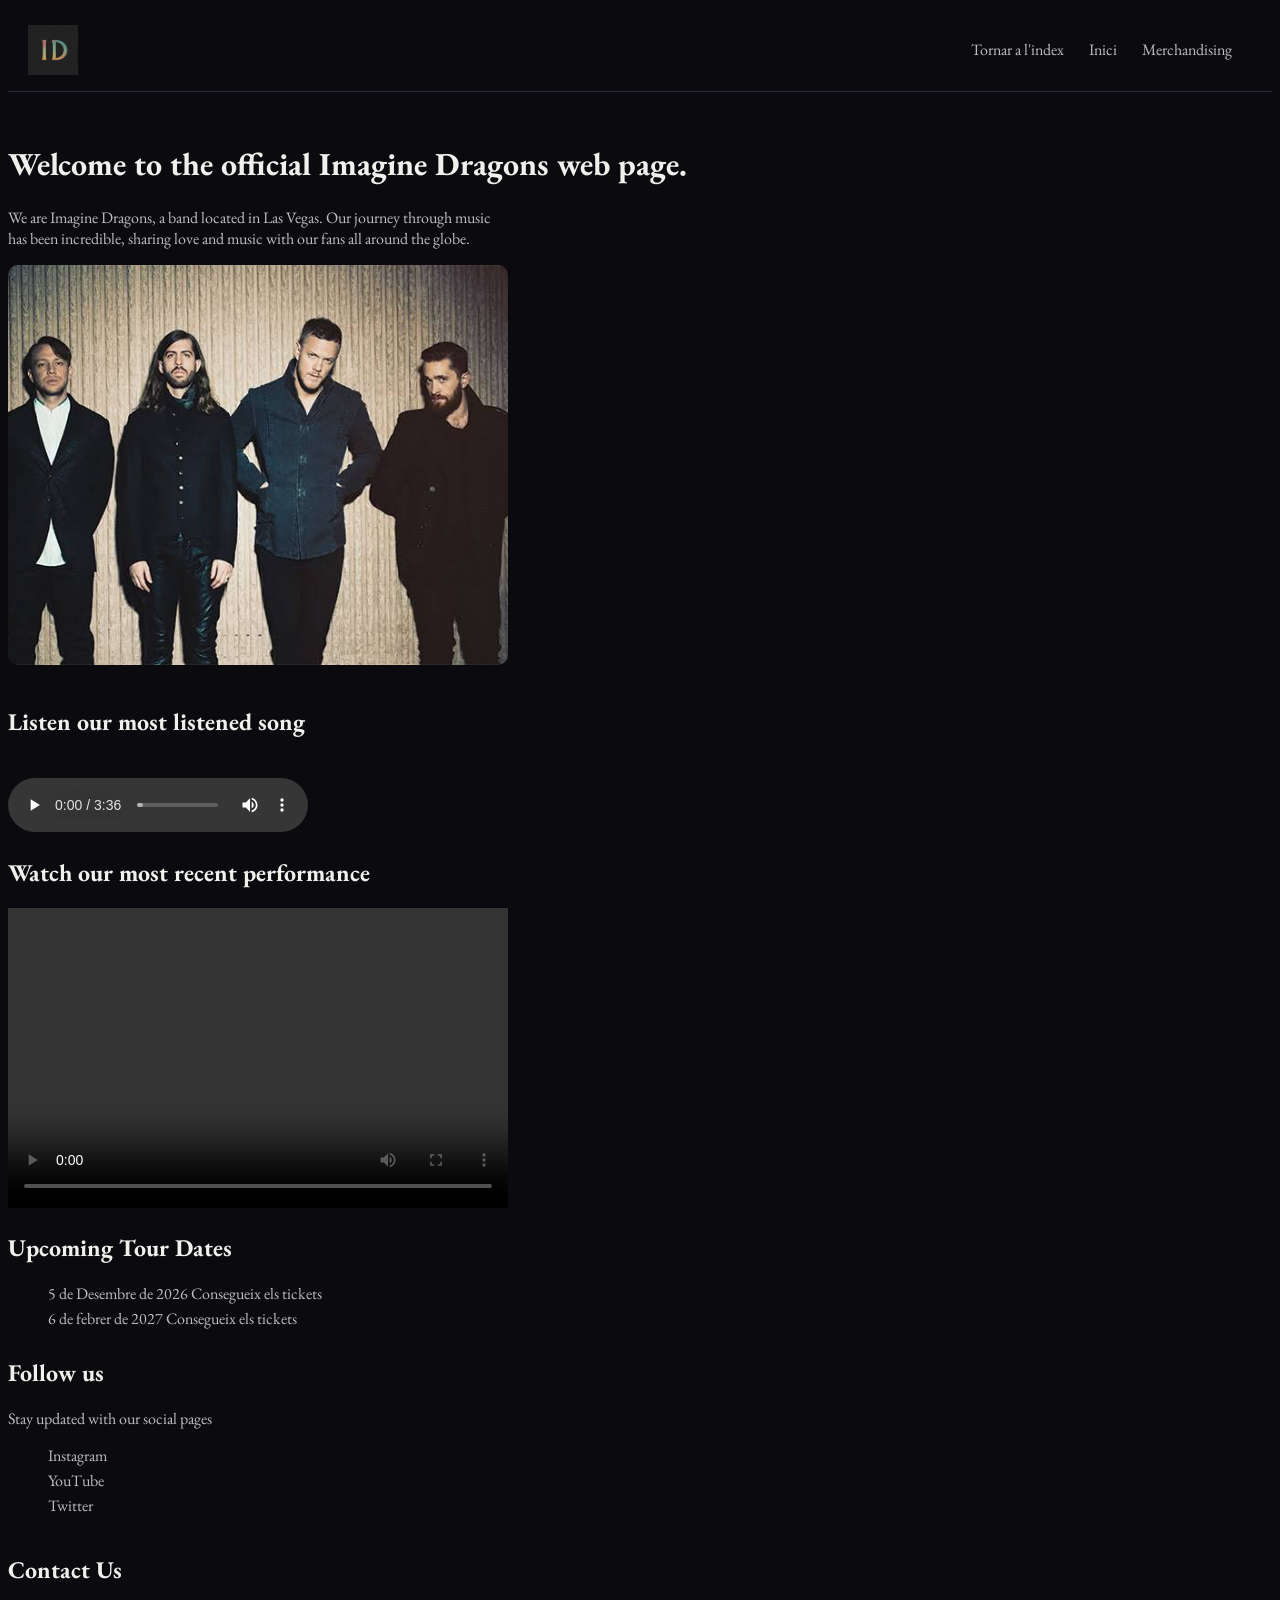
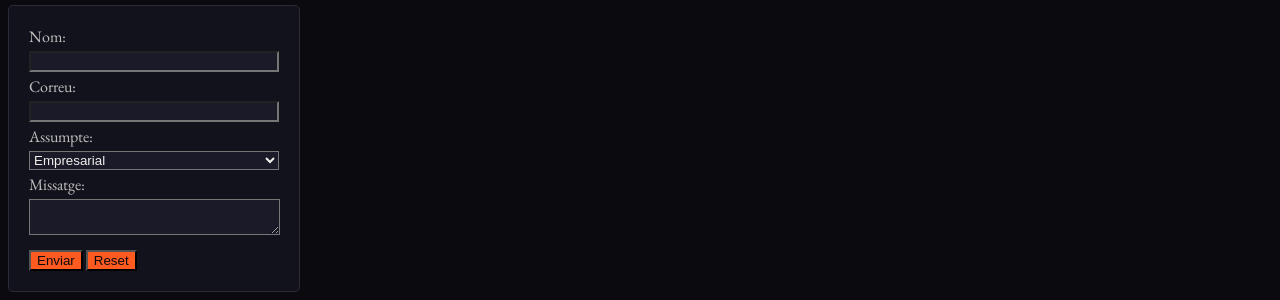
==== block2.html @ 3567cc67 "web proba classe" ====
<!DOCTYPE html>
<html lang = "ca">
    <head>
        <title>Imagine Dragons</title>
        <meta charset="UTF-8">
        <meta name="description" content="Official page of Imagine Dragons, where you can listen to our latest track.">
        <link rel="stylesheet" href="css/estilB2.css">
    </head>
    <body>
        <header class="capçalera">
            <img src="img/ID.jpeg" alt="Your browser doesn't support this type of images.">
            <nav>
                <ul>
                    <li><a href="index.doctreball.html">Tornar a l'index</a></li>
                    <li><a href="block2.html">Inici</a></li>
                    <li><a href="https://shop.imaginedragonsmusic.com/?srsltid=AU7gw4UHjgKWz74UWAVwGMmz2SuyBvqtIFL0xrpoP8WQss2bd7liKvCk">Merchandising</a></li>
                </ul>
            </nav>
        </header>
        <main>
            <h1>Welcome to the official Imagine Dragons web page.</h1>
            <p>We are Imagine Dragons, a band located in Las Vegas. Our journey through music<br>
            has been incredible, sharing love and music with our fans all around the globe.</p>
            <div class="imatges">
                <img src="img/Grup1.jpeg" alt="Your browser doesn't support this type of images.">
                <img src="img/Grup2.jpeg" alt="Your browser doesn't support this type of images.">
                <img src="img/grup3.jpeg" alt="Your browser doesn't support this type of images.">
                <img src="img/Grup4.jpeg" alt="Your browser doesn't support this type of images.">
            </div>
            <br>
            <h2>Listen our most listened song</h2>
            <br>
            <audio controls>
                <source src="media/audio/Believer.mp3" type="audio/mp3">
            </audio>
            <br>
            <h2>Watch our most recent performance</h2>
            <video controls>
                <source src="media/video/ThunderLive.mp4" type="video/mp4">
            </video>
        </main>
        <div class="info">
            <h2>Upcoming Tour Dates</h2>
            <ul>
                <li>5 de Desembre de 2026 <a href="https://www.ticketmaster.ae/event/imagine-dragons-saturday-tickets/1612820399"> Consegueix els tickets</a></li>                                
                <li>6 de febrer de 2027 <a href="https://www.ticketmaster.com/event/Z7r9jZ1AAvapv"> Consegueix els tickets</a></li>
            </ul>
            <h2>Follow us</h2>
            <p>Stay updated with our social pages</p>
            <ul>
                <li><a href="https://www.instagram.com/imaginedragons">Instagram</a></li>   
                <li><a href="http://www.youtube.com/@ImagineDragons">YouTube</a></li>
                <li><a href="https://x.com/#!/imaginedragons">Twitter</a></li>
            </ul>
        </div>
        <h2 id="contacte">Contact Us</h2>        
        <form action="#" method="post">
            <label for="name">Nom:</label>
            <input type="text" id="name" name="nom" required>                
            <label for="email">Correu:</label>
            <input type="email" id="email" name="correu" required>
            <label for="Assumpte">Assumpte:</label>
            <select id="Assumpte" name="Assumpte">
                <option value="Empresarial">Empresarial</option>
                <option value="fan">Fan</option>                </select>
            <label for="missatge">Missatge:</label>
            <textarea id="missatge" name="missatge" rows="2" cols="20" required></textarea> 
            <div class="boto">
                <button type="submit">Enviar</button>
                <button type="reset">Reset</button>
            </div>
        </form>
    </body>
</html>
---- css/estilB2.css ----
@import url('https://fonts.googleapis.com/css2?family=EB+Garamond:ital,wght@0,400..800;1,400..800&display=swap');


html, body {
    background-color: #0A0A0F;
    font-family: "EB Garamond", serif;
}

p, li, label {
    color: #BFBEBD;
}

h1, h2 {
    color: #F2F0EC;
}



main {
    audio {
        color-scheme: dark;
    }

    .imatges {
        display: flex;
        gap: 20px;
        overflow-x: auto;
        scroll-snap-type: x mandatory;
        scroll-behavior: smooth;
        max-width: 500px;
    }

    .imatges img {
        width: 100px;
        height: 400px;
        object-fit: cover;
        border-radius: 10px;
        flex: 0 0 100%;
        object-fit: cover;
        scroll-snap-align: center;
    }
    video {
        width: 500px;
        height: 300px;
    }
    margin: auto;
    align-content: center;
    justify-content: center;

}

.info {
    ul, li {
        list-style: none;
        padding-bottom: 4px;
    }

    a {
        text-decoration: none;
        color: #BFBEBD;
    }

    a:hover {
        color: #4DD0E1;
    }
}

form {
    border: 1px solid #2A2A3A;
    padding: 20px;
    border-radius: 5px;
    width: 250px;
    display: flex;
    flex-direction: column;
    gap: 4px;
    background-color: #12121C;
    color: #F2F0EC;
}

form input, select, textarea {
    background-color: #1A1A28;
    color: #F2F0EC;
}

form button {
    background-color: #FF5A1F;
    color: #0A0A0F;
}

form button:hover {
    color: #FFFFFF;
}

form textarea {
    max-width: 245px;
    max-height: 30px;
    min-width: 245px;
    min-height: 30px;
}

#contacte {
    padding-top: 10px;
}

.boto {
    padding-top: 10px;
}

.capçalera {
    display: flex;
    justify-content: space-between;
    align-items: center;
    padding: 15px 20px;
    border-bottom: 1px solid #2A2A3A;
    margin-bottom: 30px;


}

.capçalera a {
    text-decoration: none;
    color:#BFBEBD;
    padding-right: 20px;
    transition: color 0.2s;
}

.capçalera a:hover {
    color: #4DD0E1;
}

.capçalera ul {
    list-style: none;
    display: flex;
    gap: 5px;
}

.capçalera img {
    width: 50px;
    height: 50px;
}
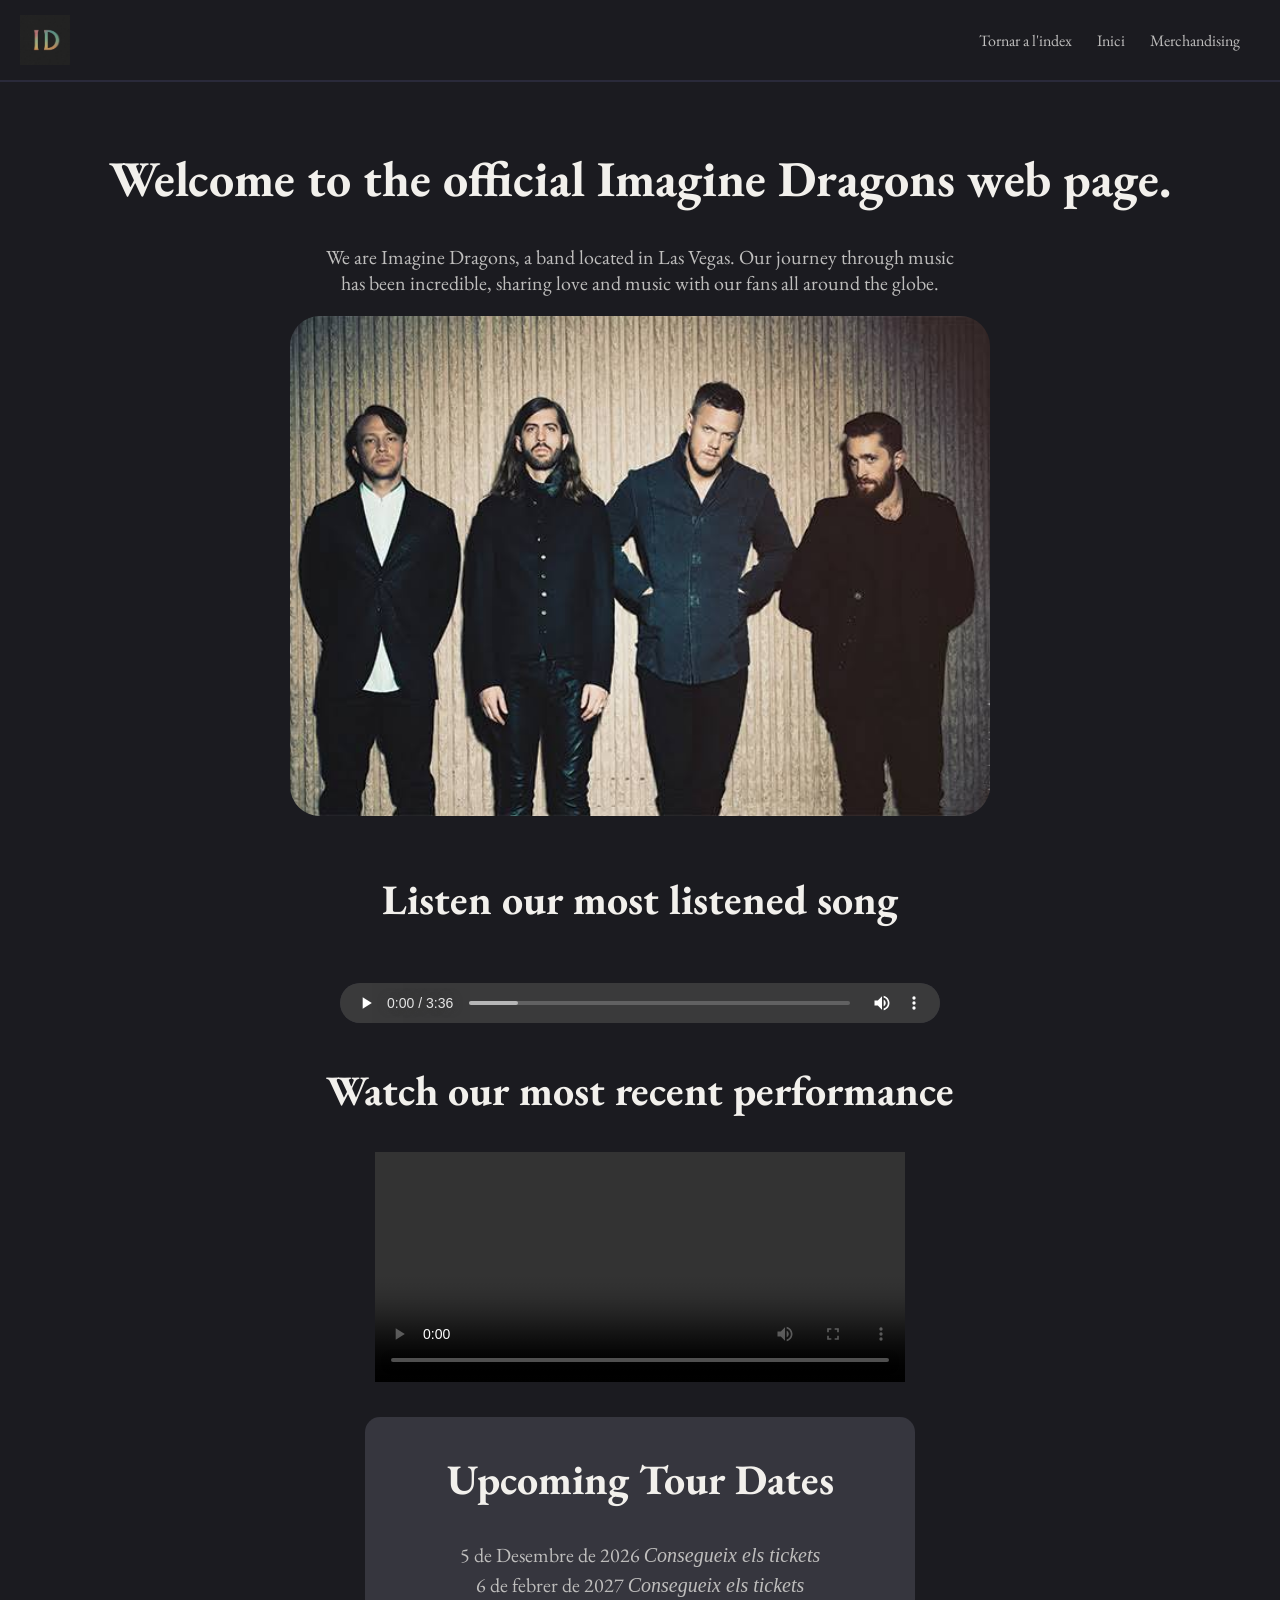
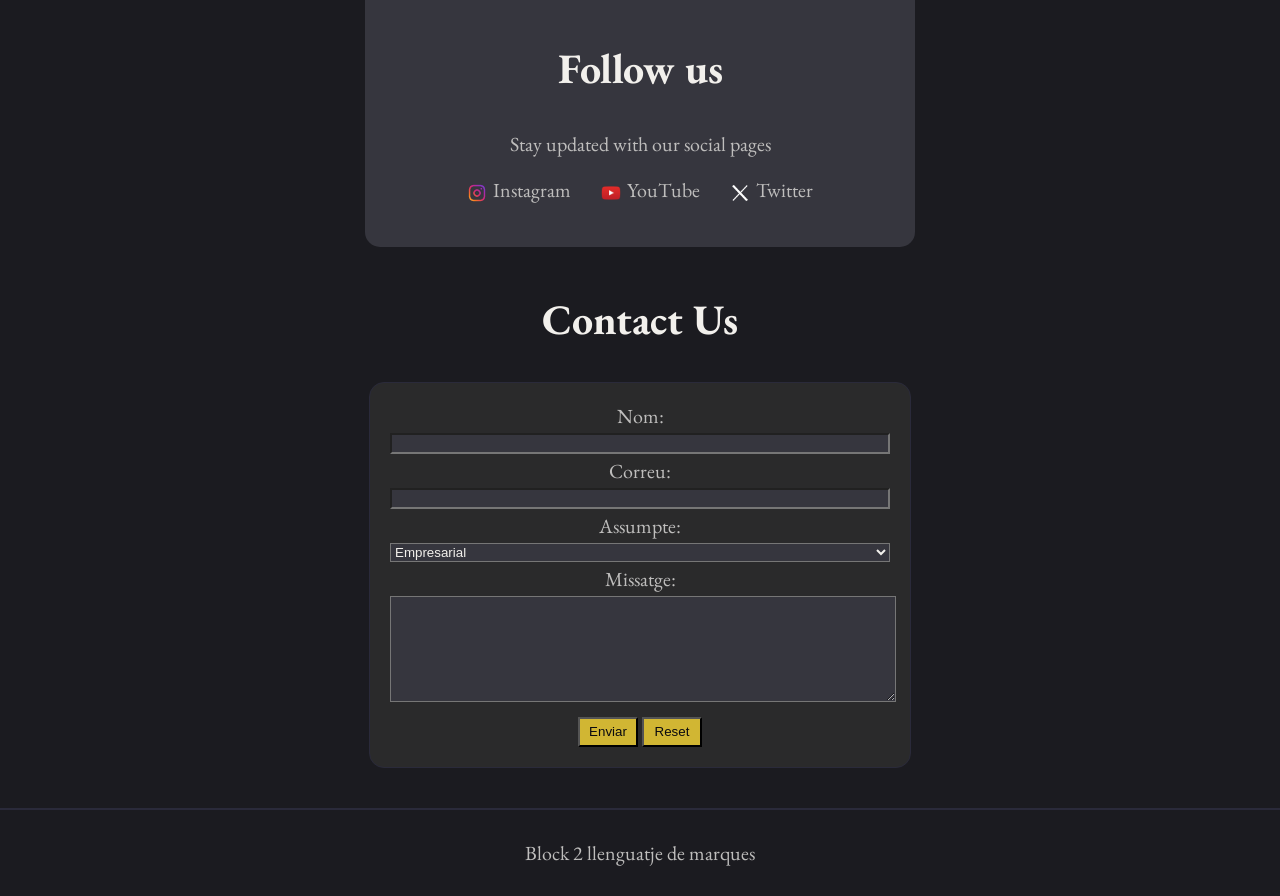
==== commit 90d54475: "ID web update, footer + centrat + png links" ====
--- a/block2.html
+++ b/block2.html
@@ -41,17 +41,22 @@
         </main>
         <div class="info">
             <h2>Upcoming Tour Dates</h2>
-            <ul>
-                <li>5 de Desembre de 2026 <a href="https://www.ticketmaster.ae/event/imagine-dragons-saturday-tickets/1612820399"> Consegueix els tickets</a></li>                                
-                <li>6 de febrer de 2027 <a href="https://www.ticketmaster.com/event/Z7r9jZ1AAvapv"> Consegueix els tickets</a></li>
-            </ul>
+            <div class="tickets">
+                <ul>
+                    <li>5 de Desembre de 2026 <a href="https://www.ticketmaster.ae/event/imagine-dragons-saturday-tickets/1612820399"> Consegueix els tickets</a></li>                                
+                    <li>6 de febrer de 2027 <a href="https://www.ticketmaster.com/event/Z7r9jZ1AAvapv"> Consegueix els tickets</a></li>
+                </ul> 
+            </div>
             <h2>Follow us</h2>
             <p>Stay updated with our social pages</p>
-            <ul>
-                <li><a href="https://www.instagram.com/imaginedragons">Instagram</a></li>   
-                <li><a href="http://www.youtube.com/@ImagineDragons">YouTube</a></li>
-                <li><a href="https://x.com/#!/imaginedragons">Twitter</a></li>
-            </ul>
+            <div class="xarxes">
+                <ul>
+                    <li class="insta"><a href="https://www.instagram.com/imaginedragons">Instagram</a></li>   
+                    <li class="yt"><a href="http://www.youtube.com/@ImagineDragons">YouTube</a></li>
+                    <li class="x"><a href="https://x.com/#!/imaginedragons">Twitter</a></li>
+                </ul>
+            </div>
+            
         </div>
         <h2 id="contacte">Contact Us</h2>        
         <form action="#" method="post">
@@ -70,5 +75,8 @@
                 <button type="reset">Reset</button>
             </div>
         </form>
+        <footer>
+            <p>Block 2 llenguatje de marques</p>
+        </footer>
     </body>
 </html>
--- a/css/estilB2.css
+++ b/css/estilB2.css
@@ -1,24 +1,45 @@
 @import url('https://fonts.googleapis.com/css2?family=EB+Garamond:ital,wght@0,400..800;1,400..800&display=swap');
 
 
-html, body {
-    background-color: #0A0A0F;
+html {
+    background-color: #1b1b20;
+}
+
+body {
     font-family: "EB Garamond", serif;
+    display: flex;
+    flex-direction: column;
+    align-items: center;
+    text-align: center;
+    margin: 0 auto;
+    overflow-x: hidden;
 }
 
 p, li, label {
     color: #BFBEBD;
 }
 
-h1, h2 {
-    color: #F2F0EC;
-}
-
-
+h1 {
+    color: #F2F0EC;
+    font-size: 50px;
+}
+
+h2 {
+    color: #F2F0EC;
+    font-size: 42px;
+}
+
+p {
+    font-size: 20px;
+}
 
 main {
     audio {
         color-scheme: dark;
+        border-radius: 20px;
+        background-color: #36363e;
+        width: 600px;
+        height: 40px;
     }
 
     .imatges {
@@ -27,40 +48,91 @@
         overflow-x: auto;
         scroll-snap-type: x mandatory;
         scroll-behavior: smooth;
-        max-width: 500px;
+        max-width: 700px;
+        margin: 0 auto;
     }
 
     .imatges img {
-        width: 100px;
-        height: 400px;
+        width: 200px;
+        height: 500px;
         object-fit: cover;
-        border-radius: 10px;
+        border-radius: 30px;
         flex: 0 0 100%;
         object-fit: cover;
         scroll-snap-align: center;
     }
     video {
-        width: 500px;
-        height: 300px;
-    }
-    margin: auto;
-    align-content: center;
-    justify-content: center;
+        width: 530px;
+        height: 230px;
+    }
 
 }
 
 .info {
+    font-size: 20px;
+    border-radius: 15px;
+    background-color: #36363e;
+    width: 550px;
+    height: 430px;
+    margin-top: 30px;
+
     ul, li {
         list-style: none;
+        margin: 0;
+        padding: 0;
         padding-bottom: 4px;
     }
 
-    a {
+    .tickets ul li a {
         text-decoration: none;
         color: #BFBEBD;
-    }
-
-    a:hover {
+        font-style: italic;
+    }
+
+    .tickets a:hover {
+        color: #4DD0E1;
+    }
+
+    .xarxes ul {
+        display: flex;
+        gap: 30px;
+        justify-content: center;
+        list-style: none;
+        margin: 0;
+        padding: 0;
+    }
+
+    .xarxes a {
+        text-decoration: none;
+        color: #BFBEBD;
+        font-style: normal;        
+    }
+
+    .xarxes li::before {
+        content: "";
+        display: inline-block;
+        width: 20px;
+        height: 20px;
+        background-size: contain;
+        background-repeat: no-repeat;
+        background-position: center;
+        vertical-align: middle;
+        margin-right: 6px;
+    }
+
+    .xarxes {
+        .yt::before {
+            background-image: url(../img/yt.png);
+        }
+        .x::before {
+            background-image: url(../img/X.png);
+        }
+        .insta::before {
+            background-image: url(../img/insta.png);
+        }
+    }
+
+    .xarxes a:hover {
         color: #4DD0E1;
     }
 }
@@ -68,34 +140,37 @@
 form {
     border: 1px solid #2A2A3A;
     padding: 20px;
-    border-radius: 5px;
-    width: 250px;
+    border-radius: 15px;
+    width: 500px;
     display: flex;
     flex-direction: column;
     gap: 4px;
-    background-color: #12121C;
-    color: #F2F0EC;
+    background-color: #2a2a2b;
+    color: #F2F0EC;
+    font-size: 20px;
 }
 
 form input, select, textarea {
-    background-color: #1A1A28;
+    background-color: #36363e;
     color: #F2F0EC;
 }
 
 form button {
-    background-color: #FF5A1F;
+    background-color: #d1b633;
     color: #0A0A0F;
+    height: 30px;
+    width: 60px;
 }
 
 form button:hover {
-    color: #FFFFFF;
+    color: #0b30e7;
 }
 
 form textarea {
-    max-width: 245px;
-    max-height: 30px;
-    min-width: 245px;
-    min-height: 30px;
+    max-width: 500px;
+    max-height: 100px;
+    min-width: 500px;
+    min-height: 100px;
 }
 
 #contacte {
@@ -111,10 +186,10 @@
     justify-content: space-between;
     align-items: center;
     padding: 15px 20px;
-    border-bottom: 1px solid #2A2A3A;
+    border-bottom: 2px solid #2A2A3A;
     margin-bottom: 30px;
-
-
+    width: 100%;
+    box-sizing: border-box;
 }
 
 .capçalera a {
@@ -132,9 +207,19 @@
     list-style: none;
     display: flex;
     gap: 5px;
+    margin: 0;
+    padding: 0;
 }
 
 .capçalera img {
     width: 50px;
     height: 50px;
+}
+
+footer {
+    margin-top: 40px;
+    padding-top: 10px;
+    border-top: 2px solid #2A2A3A;
+    padding-bottom: 10px;
+    width: 100%;
 }
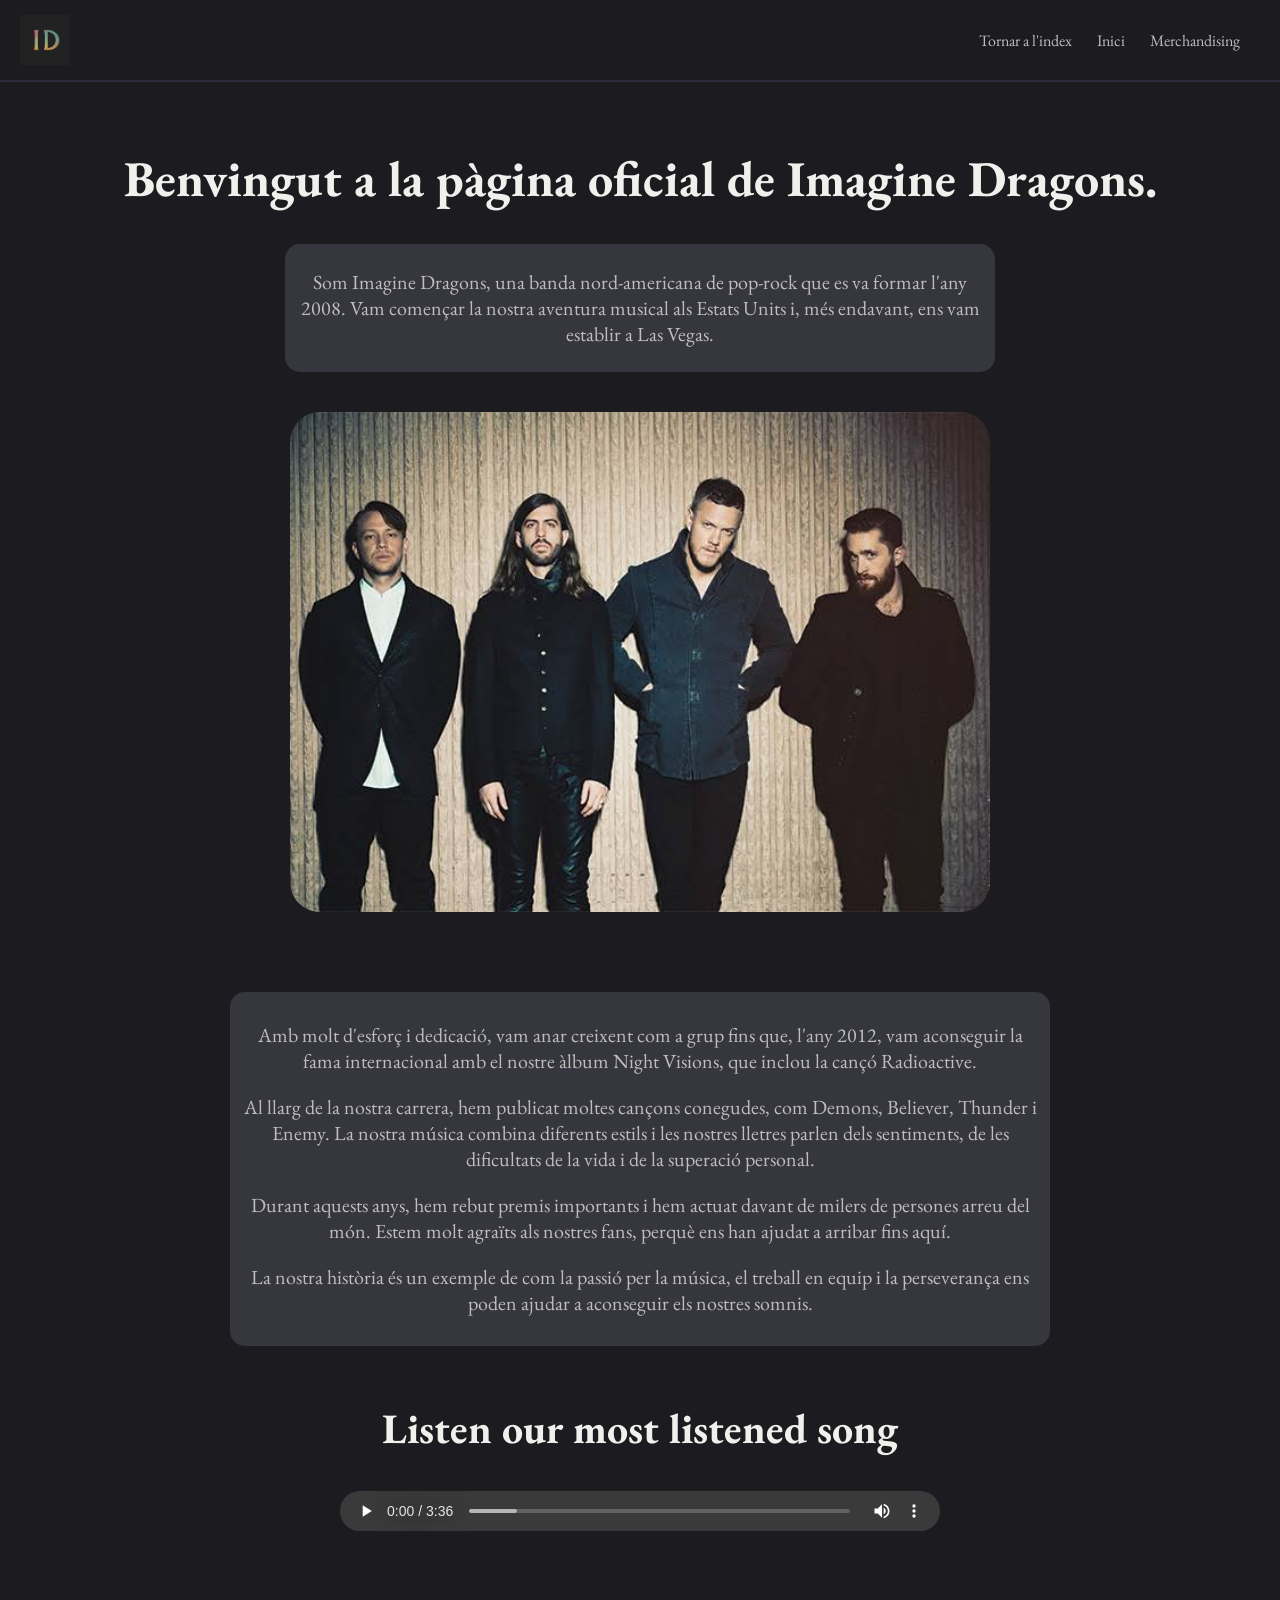
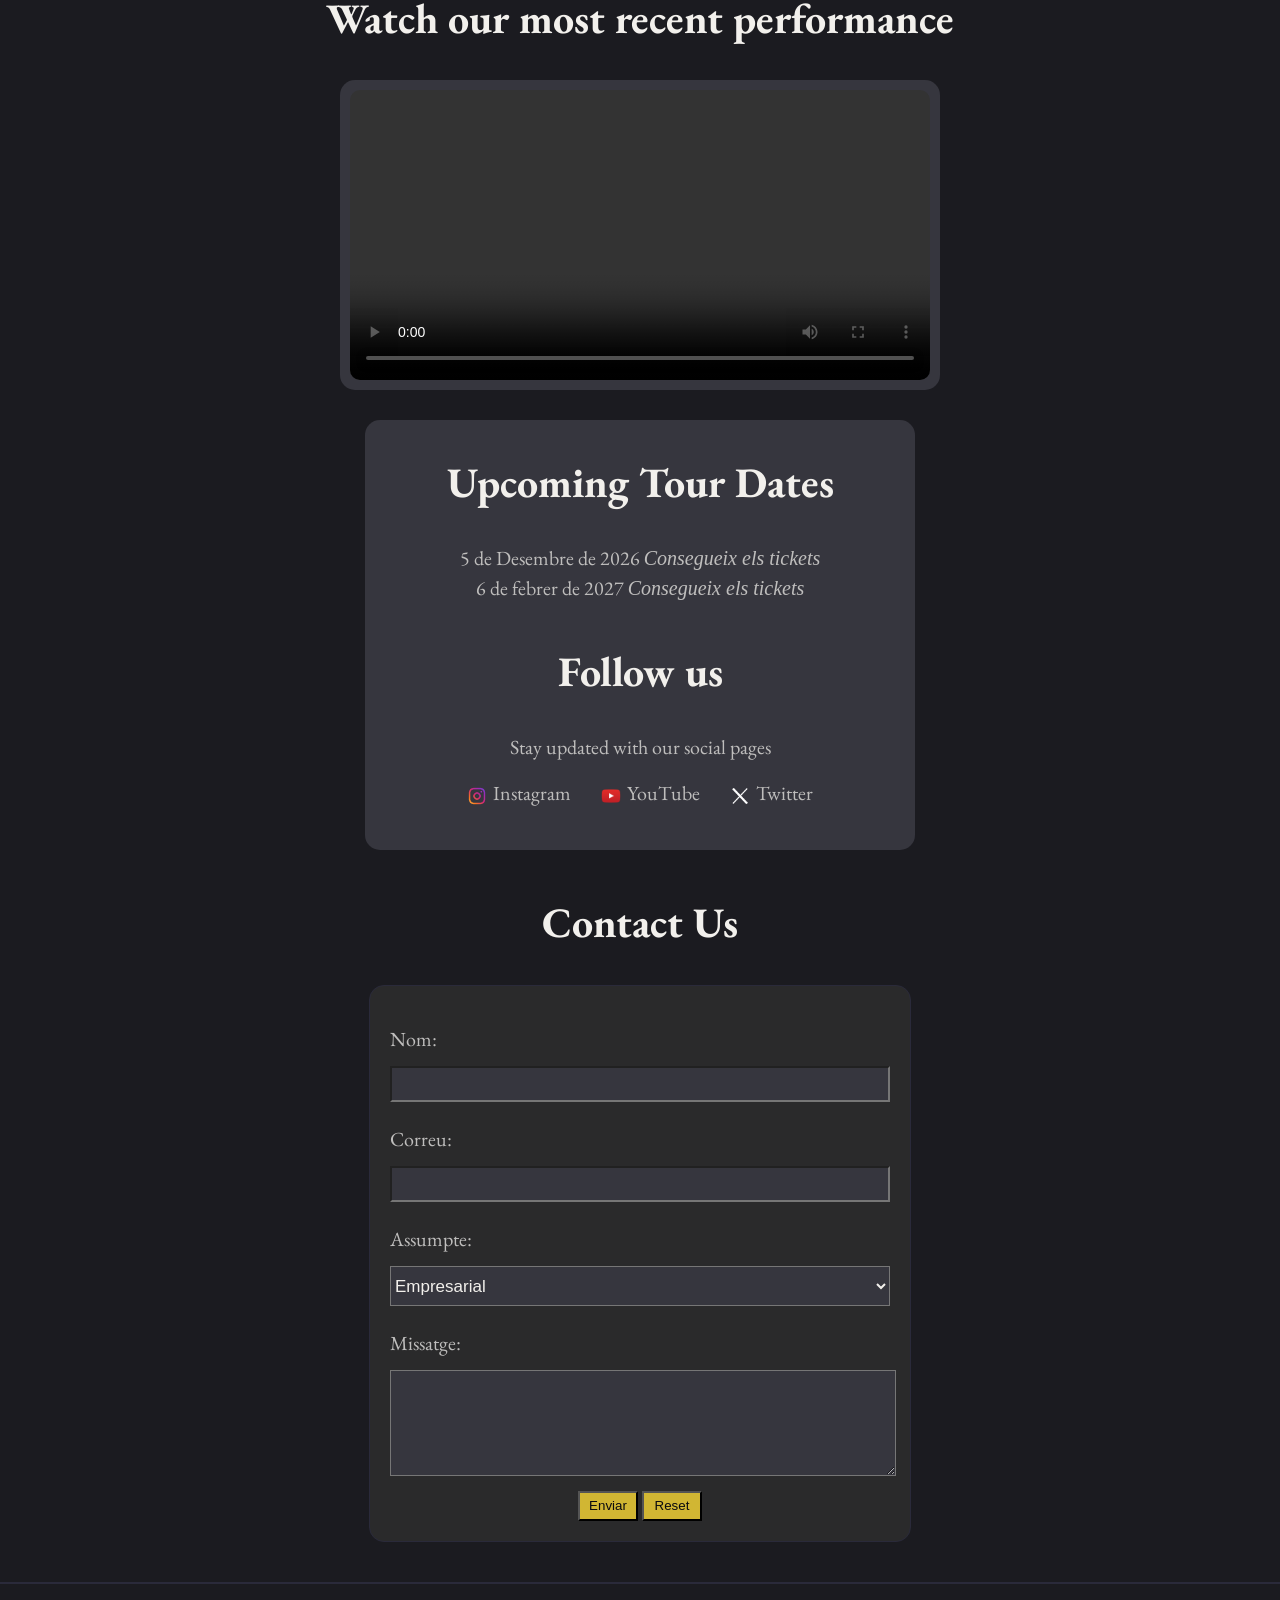
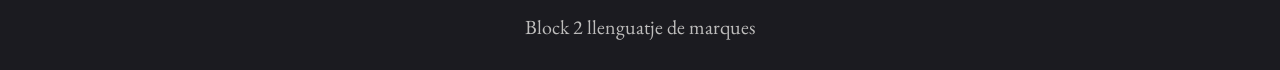
==== commit 17d4416f: "Canvis a imatges, afegit historia, recuadres a video i historia" ====
--- a/block2.html
+++ b/block2.html
@@ -18,26 +18,51 @@
             </nav>
         </header>
         <main>
-            <h1>Welcome to the official Imagine Dragons web page.</h1>
-            <p>We are Imagine Dragons, a band located in Las Vegas. Our journey through music<br>
-            has been incredible, sharing love and music with our fans all around the globe.</p>
+            <h1>Benvingut a la pàgina oficial de Imagine Dragons.</h1>
+            <div class="resumBio">
+                <p>
+                    Som Imagine Dragons, una banda nord-americana de pop-rock que es va formar l'any 2008.
+                    Vam començar la nostra aventura musical als Estats Units i, més endavant, ens vam establir a Las Vegas.
+                </p>
+            </div>
+            
             <div class="imatges">
                 <img src="img/Grup1.jpeg" alt="Your browser doesn't support this type of images.">
                 <img src="img/Grup2.jpeg" alt="Your browser doesn't support this type of images.">
-                <img src="img/grup3.jpeg" alt="Your browser doesn't support this type of images.">
+                <img src="img/Grup3.jpeg" alt="Your browser doesn't support this type of images.">
                 <img src="img/Grup4.jpeg" alt="Your browser doesn't support this type of images.">
             </div>
-            <br>
-            <h2>Listen our most listened song</h2>
-            <br>
-            <audio controls>
-                <source src="media/audio/Believer.mp3" type="audio/mp3">
-            </audio>
-            <br>
+            <div class="historia">
+                <p>Amb molt d'esforç i dedicació, vam anar creixent com a grup fins que, l'any 2012, 
+                    vam aconseguir la fama internacional amb el nostre àlbum Night Visions, que inclou la cançó Radioactive.
+                </p>
+                <p>
+                    Al llarg de la nostra carrera, hem publicat moltes cançons conegudes, 
+                    com Demons, Believer, Thunder i Enemy. La nostra música combina diferents estils i les nostres 
+                    lletres parlen dels sentiments, de les dificultats de la vida i de la superació personal.
+                </p>
+                <p>
+                    Durant aquests anys, hem rebut premis importants i hem actuat davant de milers de persones arreu del món. 
+                    Estem molt agraïts als nostres fans, perquè ens han ajudat a arribar fins aquí.
+                </p>
+                <p>
+                    La nostra història és un exemple de com la passió per la música, el treball en equip i 
+                    la perseverança ens poden ajudar a aconseguir els nostres somnis.
+                </p>
+            </div>
+            <div class="audblock">
+                <h2>Listen our most listened song</h2>
+                <audio controls>
+                    <source src="media/audio/Believer.mp3" type="audio/mp3">
+                </audio>
+            </div>
+
             <h2>Watch our most recent performance</h2>
-            <video controls>
-                <source src="media/video/ThunderLive.mp4" type="video/mp4">
-            </video>
+            <div class="vidblock">
+                <video controls>
+                    <source src="media/video/ThunderLive.mp4" type="video/mp4">
+                </video>
+            </div>
         </main>
         <div class="info">
             <h2>Upcoming Tour Dates</h2>
--- a/css/estilB2.css
+++ b/css/estilB2.css
@@ -50,9 +50,11 @@
         scroll-behavior: smooth;
         max-width: 700px;
         margin: 0 auto;
+        margin-top: 40px;
     }
 
     .imatges img {
+        display: flex;
         width: 200px;
         height: 500px;
         object-fit: cover;
@@ -61,11 +63,6 @@
         object-fit: cover;
         scroll-snap-align: center;
     }
-    video {
-        width: 530px;
-        height: 230px;
-    }
-
 }
 
 .info {
@@ -171,6 +168,7 @@
     max-height: 100px;
     min-width: 500px;
     min-height: 100px;
+    font-size: 17px;
 }
 
 #contacte {
@@ -222,4 +220,83 @@
     border-top: 2px solid #2A2A3A;
     padding-bottom: 10px;
     width: 100%;
+}
+
+input {
+    height: 30px;
+    font-size: 17px;
+}
+
+select {
+    height: 40px;
+    font-size: 17px;
+}
+
+label {
+    text-align: left;
+    padding-top: 20px;
+    padding-bottom: 10px;
+}
+
+::-webkit-scrollbar {
+    width: 5px;
+    height: 6px;
+}
+
+::-webkit-scrollbar-track {
+    background: transparent;
+}
+
+::-webkit-scrollbar-thumb {
+    background: #888;
+    border-radius: 10px;
+}
+
+::-webkit-scrollbar-thumb:hover {
+    background: #aaa;
+}
+
+.vidblock {
+    background-color: #36363e;
+    border-radius: 15px;
+    width: 600px;
+    margin: 10px auto 0;
+    padding: 10px;
+    box-sizing: border-box;
+
+    video {
+        width: 100%;
+        height: auto;
+        border-radius: 10px;
+        display: block;
+        }   
+    }
+
+.audblock {
+    padding:20px;
+}
+
+.historia {
+    margin: 0 auto;
+    width: 800px;
+    margin-top: 80px;
+    background-color: #36363e;
+    border-radius: 15px;
+    padding: 10px;
+}
+
+.historia p {
+    width: 100%; 
+}
+
+.resumBio {
+    background-color: #36363e;
+    border-radius: 15px;
+    margin: 0 auto;
+    width: 700px;
+    padding: 5px;
+}
+
+.resumBio p {
+    width: 100%;
 }
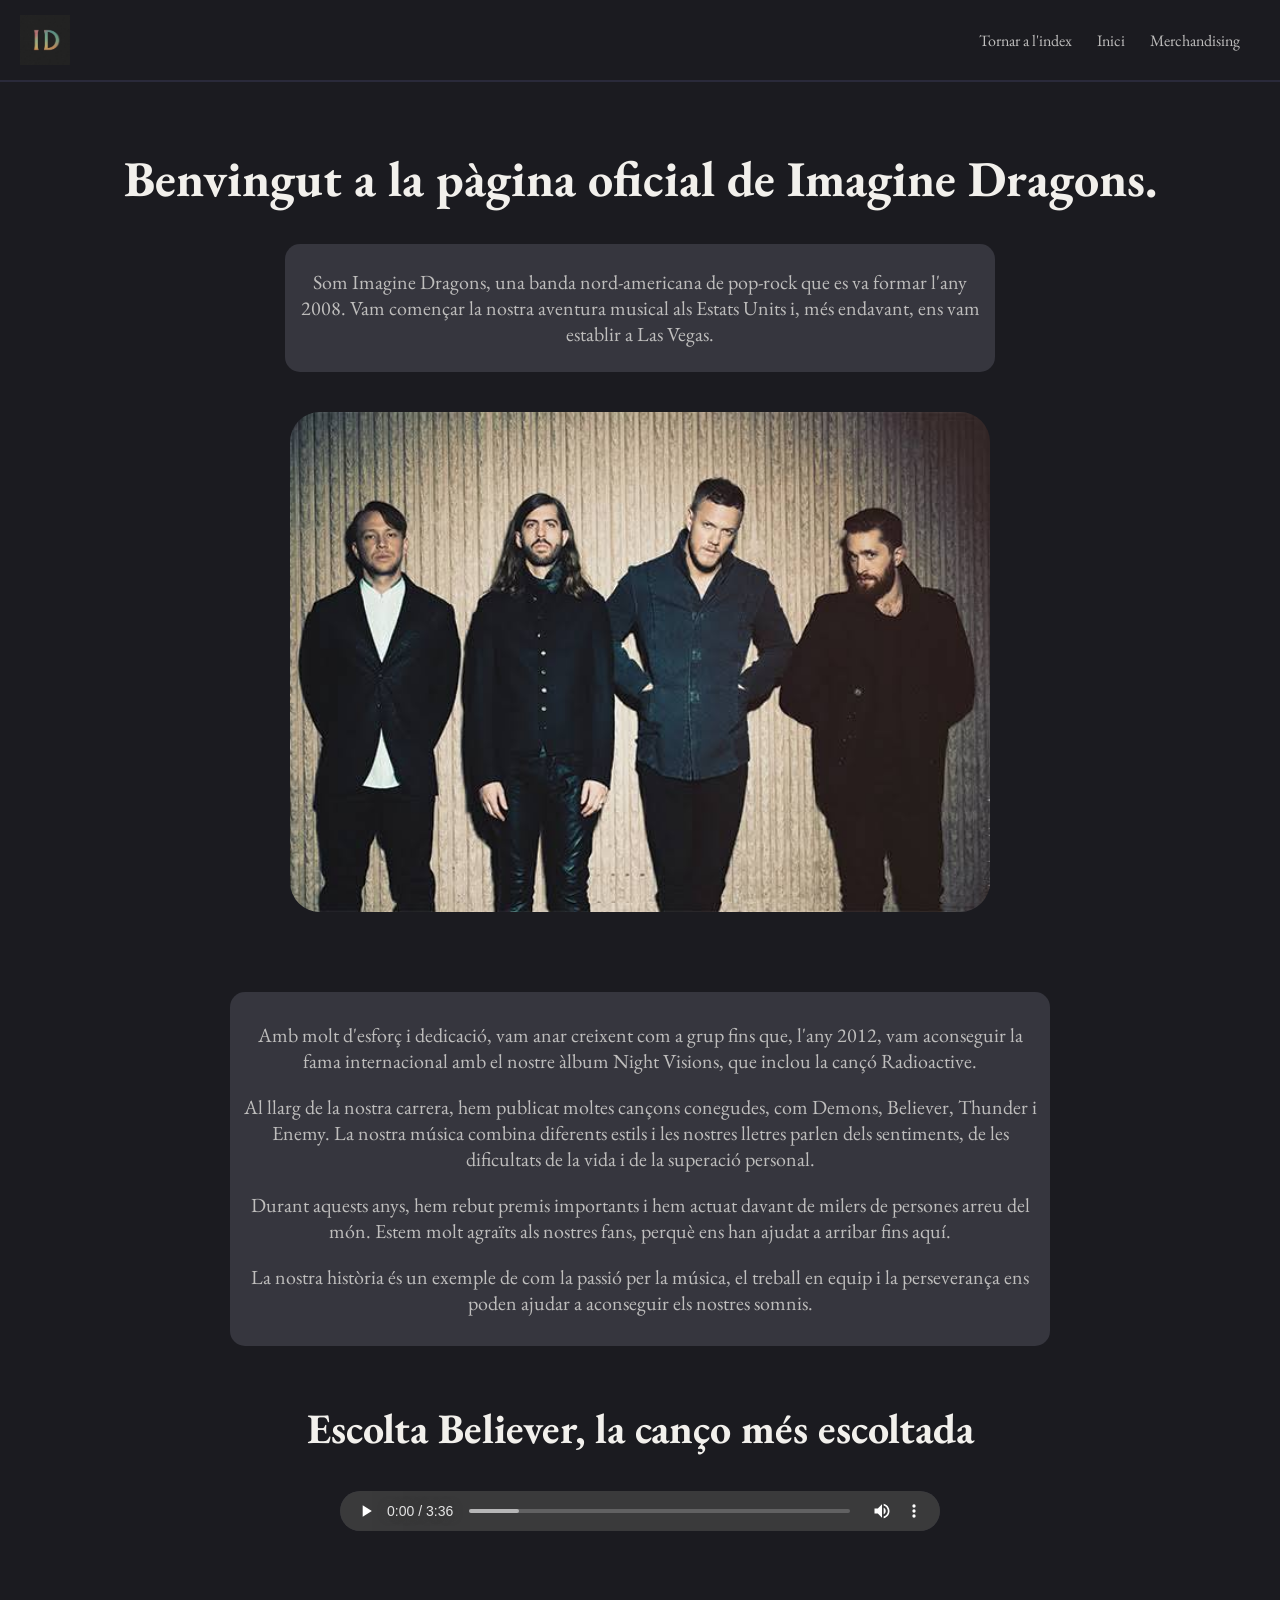
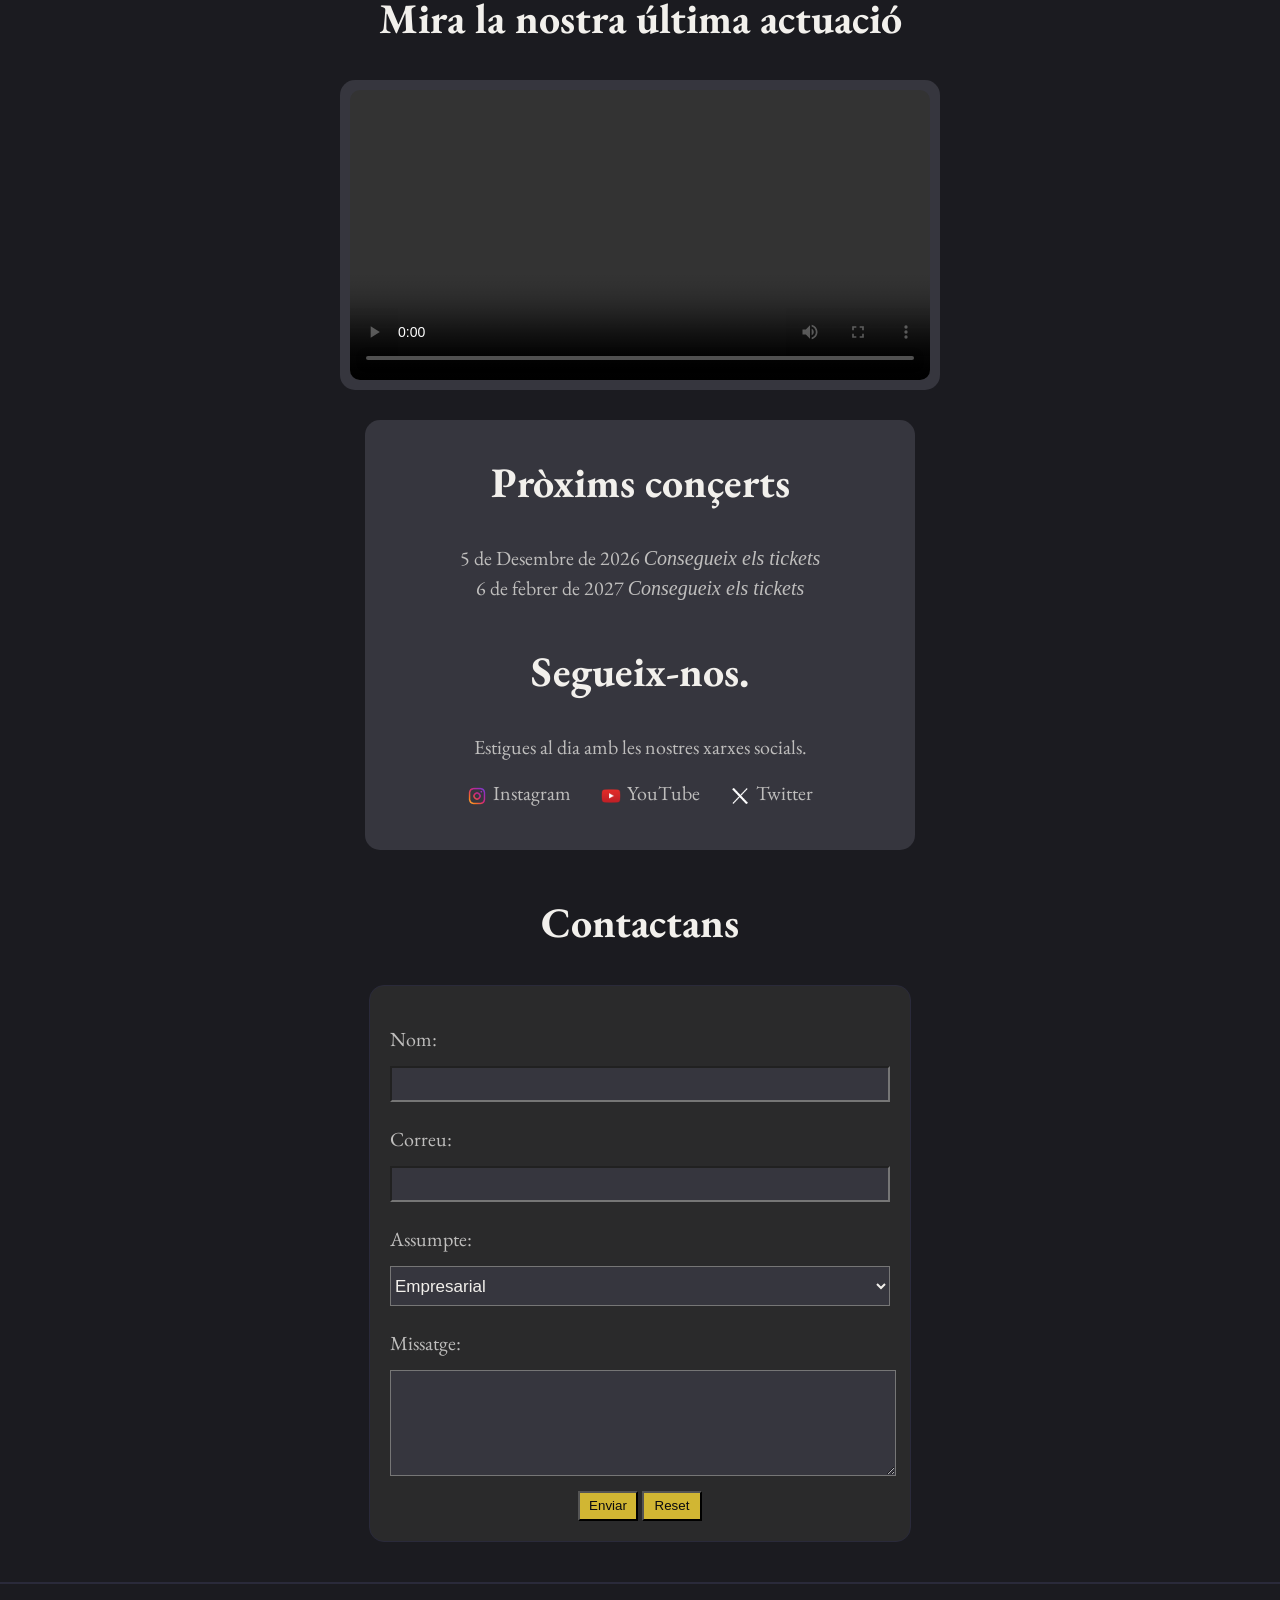
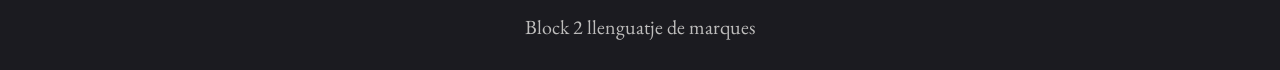
==== commit 1fc60d9b: "Text canviat a català" ====
--- a/block2.html
+++ b/block2.html
@@ -51,13 +51,13 @@
                 </p>
             </div>
             <div class="audblock">
-                <h2>Listen our most listened song</h2>
+                <h2>Escolta Believer, la canço més escoltada</h2>
                 <audio controls>
                     <source src="media/audio/Believer.mp3" type="audio/mp3">
                 </audio>
             </div>
 
-            <h2>Watch our most recent performance</h2>
+            <h2>Mira la nostra última actuació</h2>
             <div class="vidblock">
                 <video controls>
                     <source src="media/video/ThunderLive.mp4" type="video/mp4">
@@ -65,15 +65,15 @@
             </div>
         </main>
         <div class="info">
-            <h2>Upcoming Tour Dates</h2>
+            <h2>Pròxims conçerts</h2>
             <div class="tickets">
                 <ul>
                     <li>5 de Desembre de 2026 <a href="https://www.ticketmaster.ae/event/imagine-dragons-saturday-tickets/1612820399"> Consegueix els tickets</a></li>                                
                     <li>6 de febrer de 2027 <a href="https://www.ticketmaster.com/event/Z7r9jZ1AAvapv"> Consegueix els tickets</a></li>
                 </ul> 
             </div>
-            <h2>Follow us</h2>
-            <p>Stay updated with our social pages</p>
+            <h2>Segueix-nos.</h2>
+            <p>Estigues al dia amb les nostres xarxes socials.</p>
             <div class="xarxes">
                 <ul>
                     <li class="insta"><a href="https://www.instagram.com/imaginedragons">Instagram</a></li>   
@@ -83,7 +83,7 @@
             </div>
             
         </div>
-        <h2 id="contacte">Contact Us</h2>        
+        <h2 id="contacte">Contactans</h2>        
         <form action="#" method="post">
             <label for="name">Nom:</label>
             <input type="text" id="name" name="nom" required>                
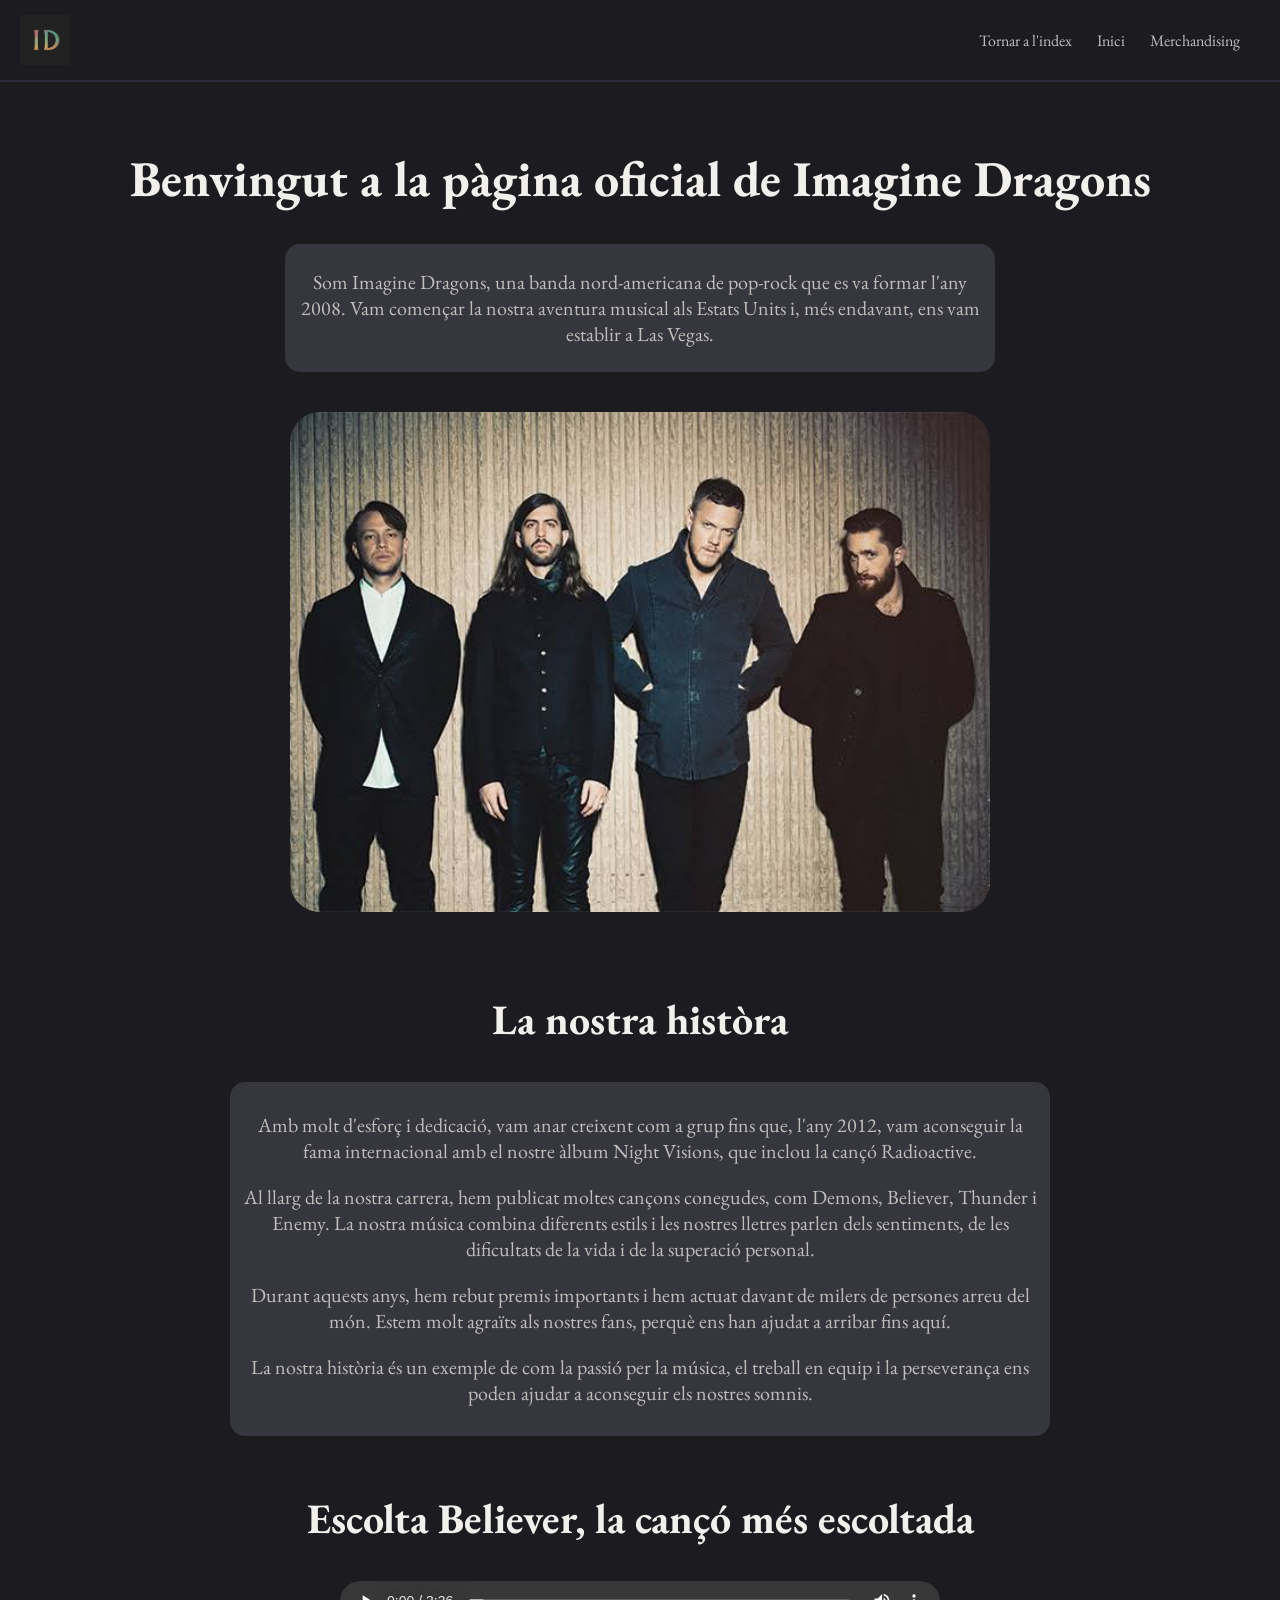
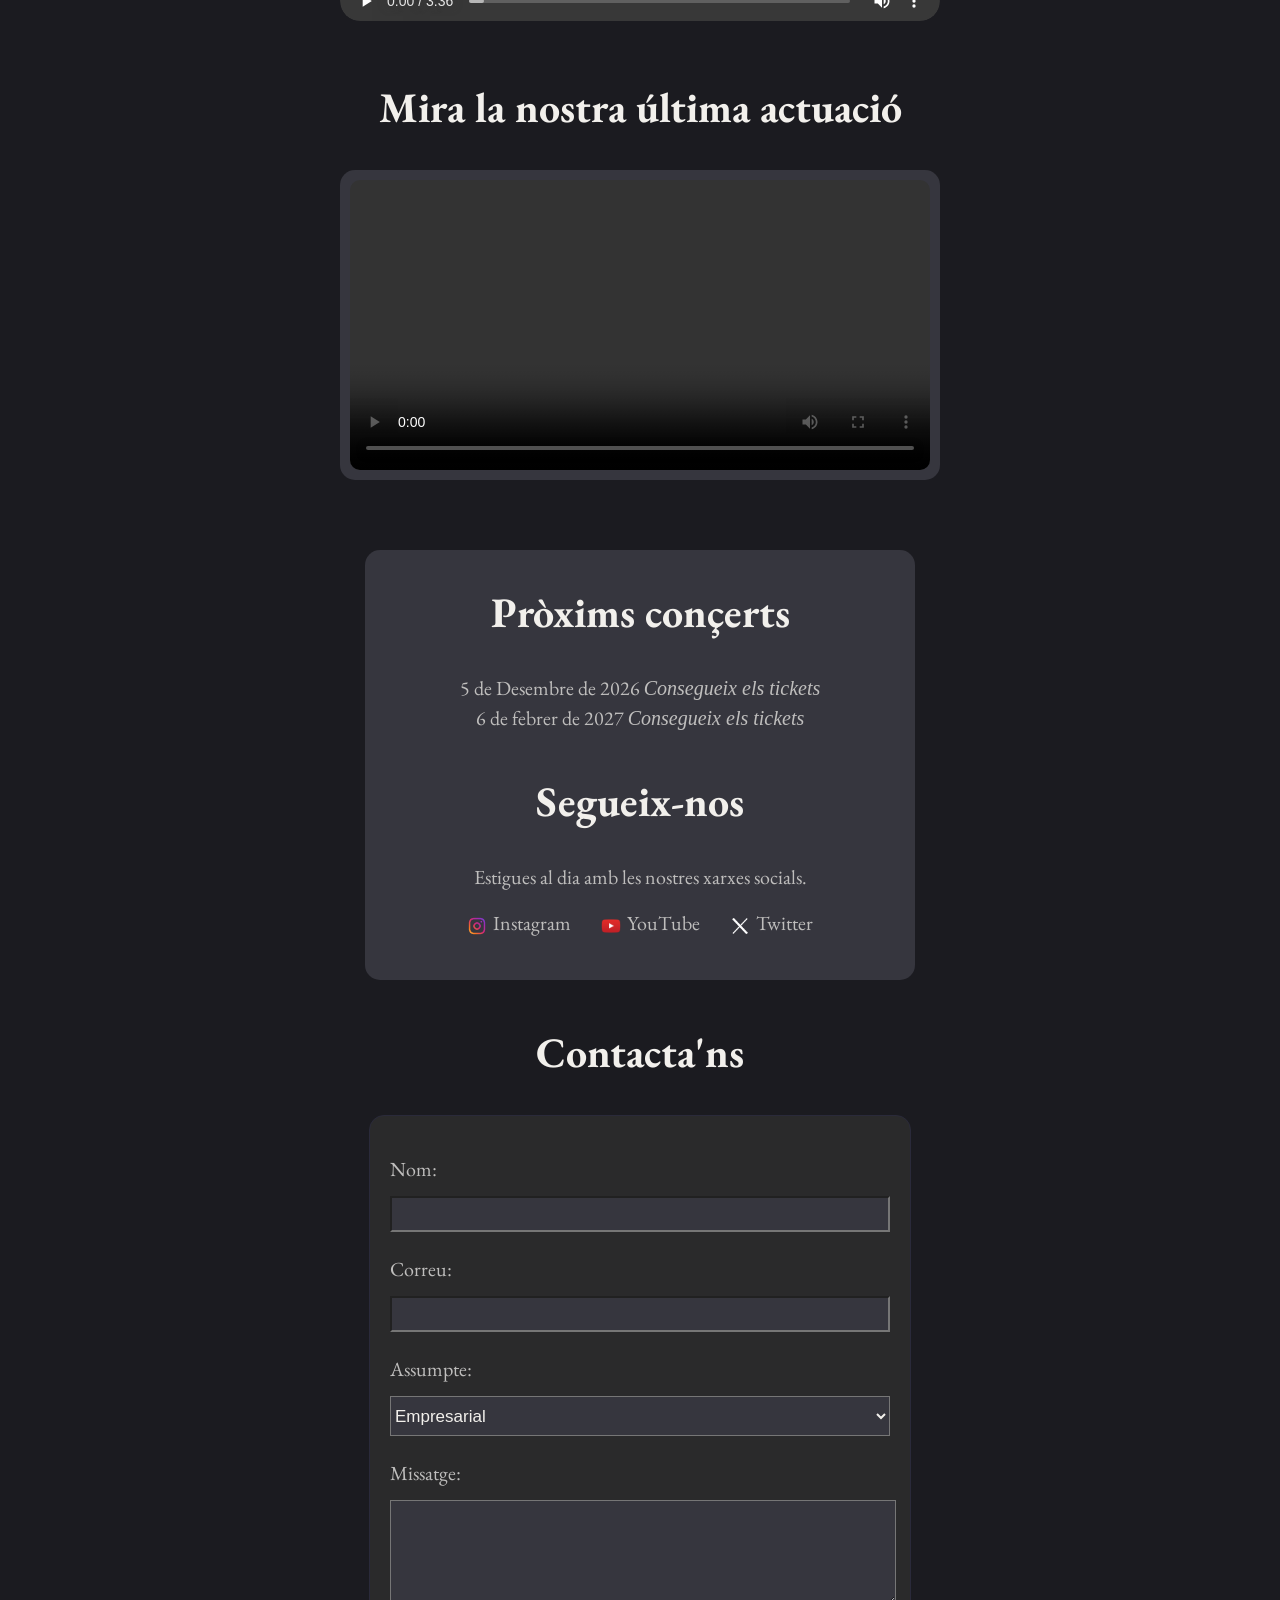
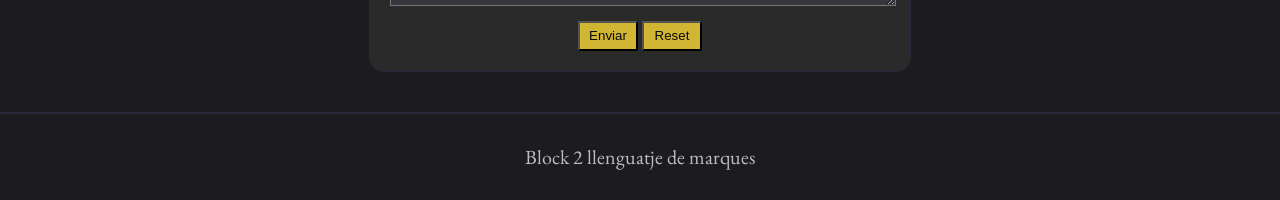
==== commit 3e9b40c9: "Afegit capçalera sticky" ====
--- a/block2.html
+++ b/block2.html
@@ -18,7 +18,7 @@
             </nav>
         </header>
         <main>
-            <h1>Benvingut a la pàgina oficial de Imagine Dragons.</h1>
+            <h1>Benvingut a la pàgina oficial de Imagine Dragons</h1>
             <div class="resumBio">
                 <p>
                     Som Imagine Dragons, una banda nord-americana de pop-rock que es va formar l'any 2008.
@@ -32,6 +32,7 @@
                 <img src="img/Grup3.jpeg" alt="Your browser doesn't support this type of images.">
                 <img src="img/Grup4.jpeg" alt="Your browser doesn't support this type of images.">
             </div>
+            <h2>La nostra històra</h2>
             <div class="historia">
                 <p>Amb molt d'esforç i dedicació, vam anar creixent com a grup fins que, l'any 2012, 
                     vam aconseguir la fama internacional amb el nostre àlbum Night Visions, que inclou la cançó Radioactive.
@@ -51,7 +52,7 @@
                 </p>
             </div>
             <div class="audblock">
-                <h2>Escolta Believer, la canço més escoltada</h2>
+                <h2>Escolta Believer, la cançó més escoltada</h2>
                 <audio controls>
                     <source src="media/audio/Believer.mp3" type="audio/mp3">
                 </audio>
@@ -72,7 +73,7 @@
                     <li>6 de febrer de 2027 <a href="https://www.ticketmaster.com/event/Z7r9jZ1AAvapv"> Consegueix els tickets</a></li>
                 </ul> 
             </div>
-            <h2>Segueix-nos.</h2>
+            <h2>Segueix-nos</h2>
             <p>Estigues al dia amb les nostres xarxes socials.</p>
             <div class="xarxes">
                 <ul>
@@ -83,7 +84,7 @@
             </div>
             
         </div>
-        <h2 id="contacte">Contactans</h2>        
+        <h2 id="contacte">Contacta'ns</h2>        
         <form action="#" method="post">
             <label for="name">Nom:</label>
             <input type="text" id="name" name="nom" required>                
--- a/css/estilB2.css
+++ b/css/estilB2.css
@@ -34,10 +34,14 @@
 }
 
 main {
-    audio {
+ 
+    .audblock {
+       padding:20px;
+    }
+
+    .audblock audio {
         color-scheme: dark;
         border-radius: 20px;
-        background-color: #36363e;
         width: 600px;
         height: 40px;
     }
@@ -51,6 +55,7 @@
         max-width: 700px;
         margin: 0 auto;
         margin-top: 40px;
+        margin-bottom: 80px;
     }
 
     .imatges img {
@@ -188,6 +193,11 @@
     margin-bottom: 30px;
     width: 100%;
     box-sizing: border-box;
+    position: sticky;
+    top: 0;
+    z-index: 1;
+    background-color: #1b1b20;
+    isolation: isolate;
 }
 
 .capçalera a {
@@ -263,6 +273,7 @@
     margin: 10px auto 0;
     padding: 10px;
     box-sizing: border-box;
+    margin-bottom: 40px;
 
     video {
         width: 100%;
@@ -272,14 +283,9 @@
         }   
     }
 
-.audblock {
-    padding:20px;
-}
-
 .historia {
     margin: 0 auto;
     width: 800px;
-    margin-top: 80px;
     background-color: #36363e;
     border-radius: 15px;
     padding: 10px;
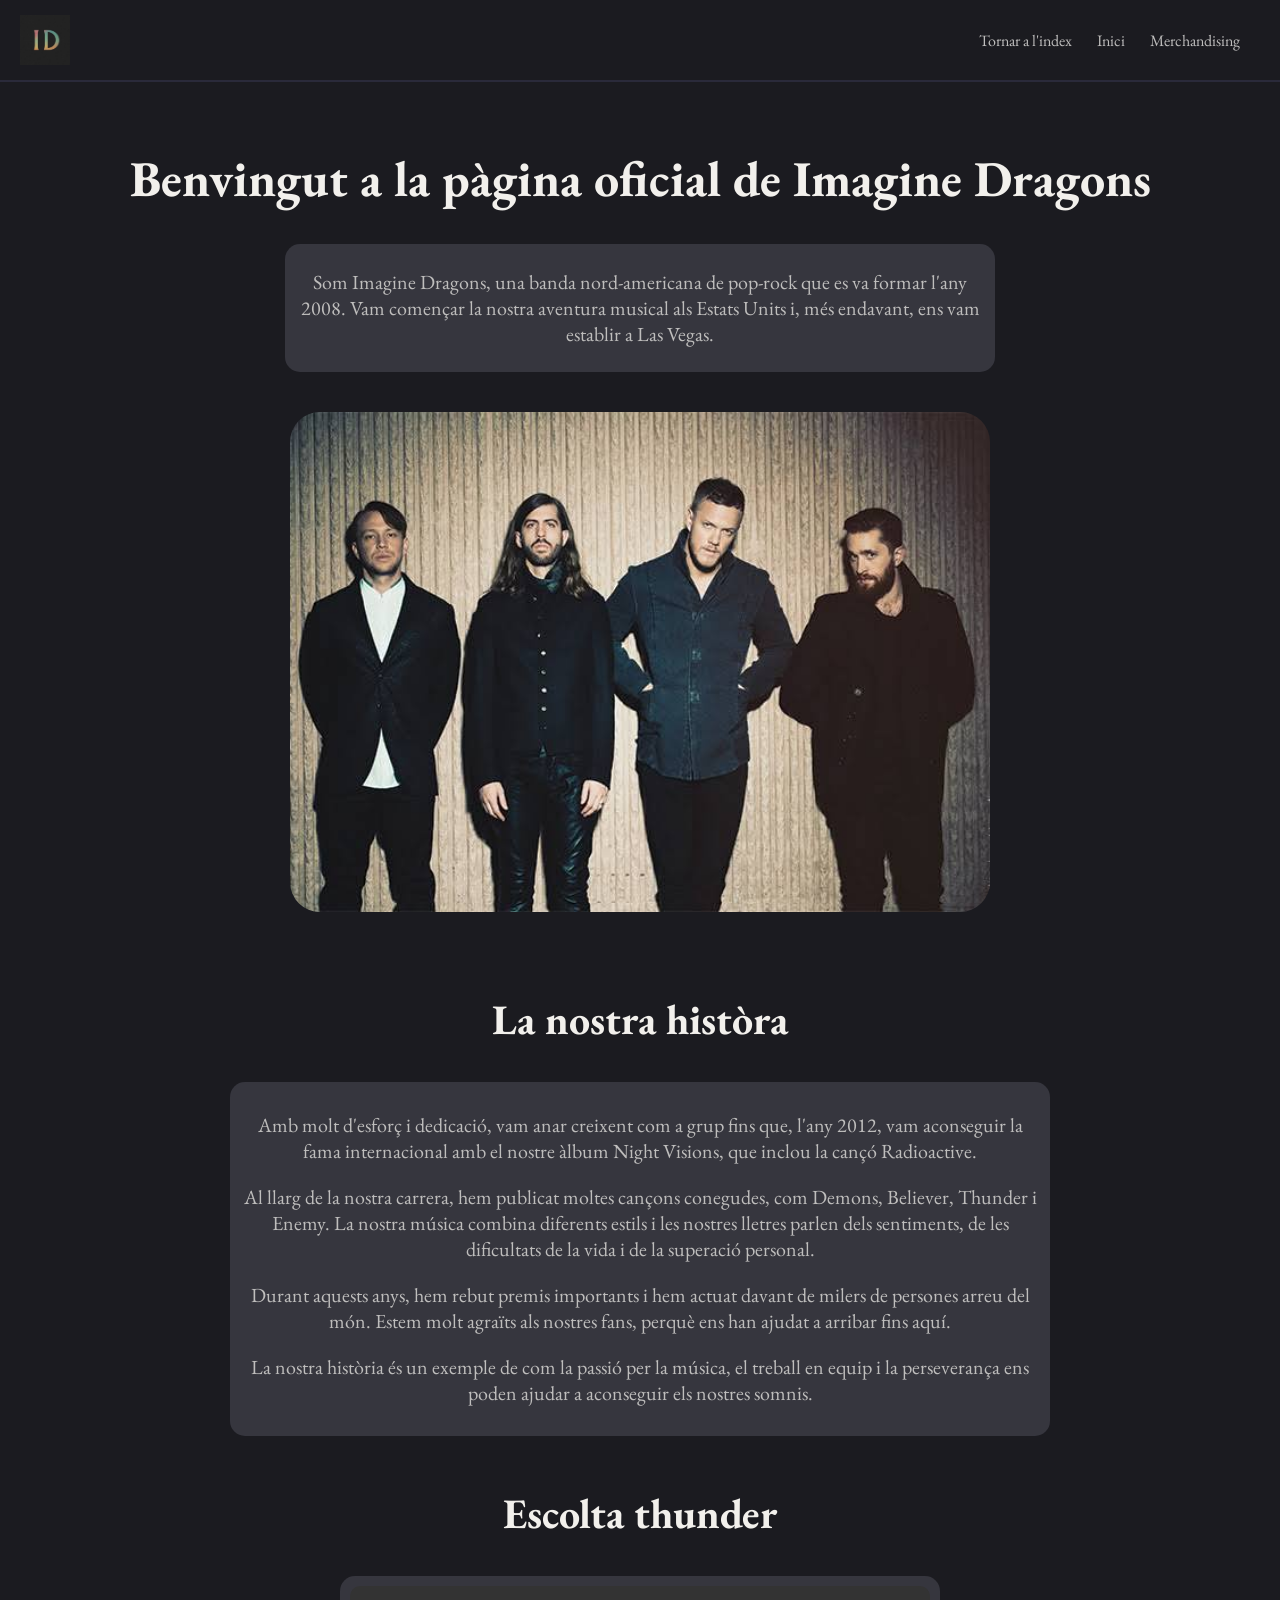
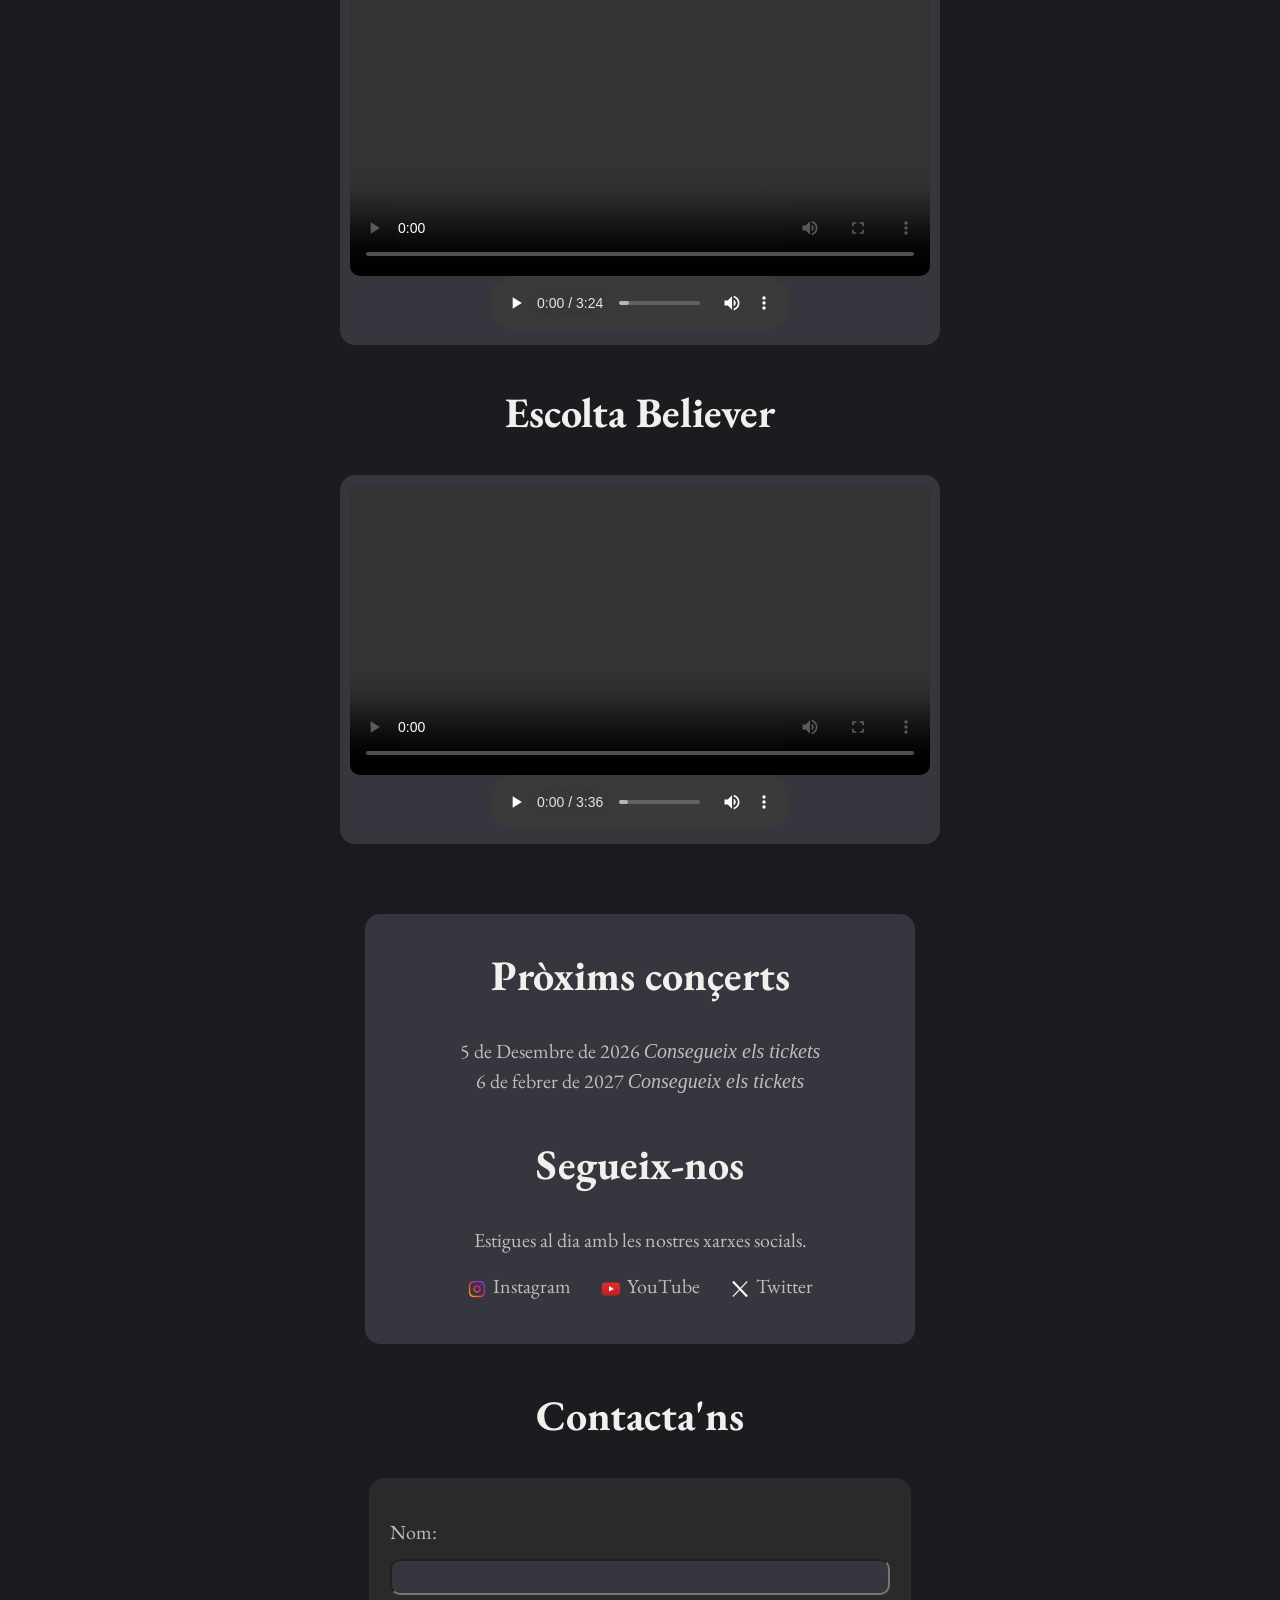
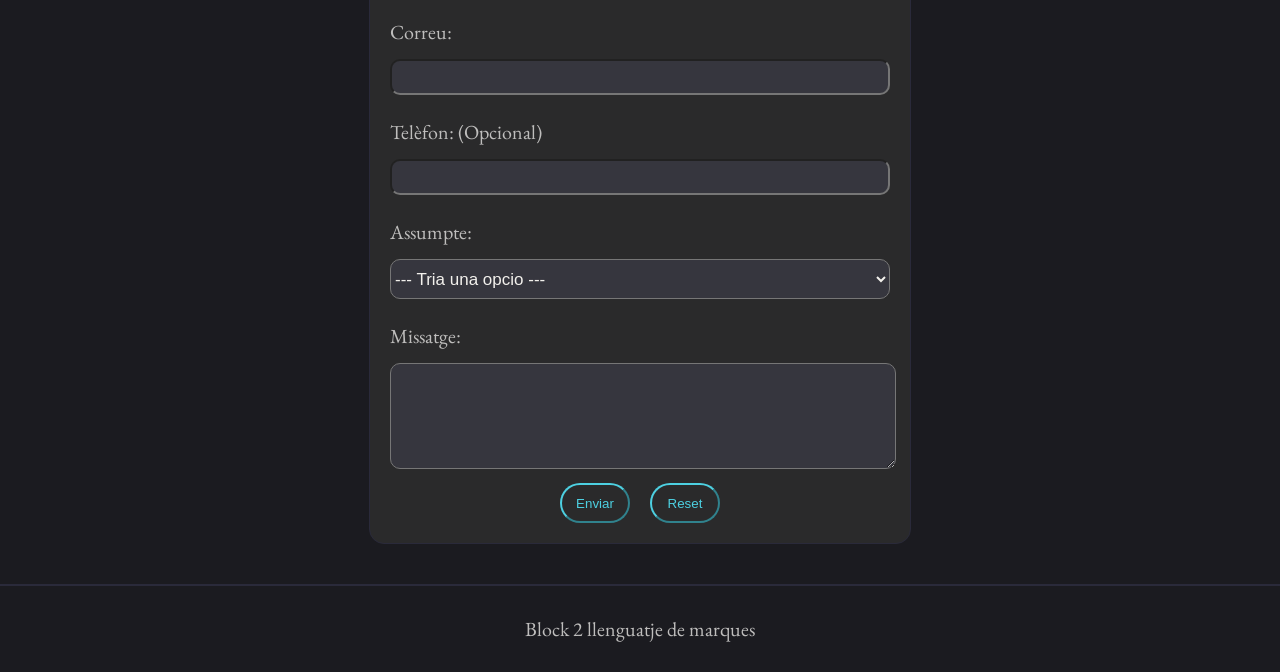
==== commit 385d584a: "tasca acabada, canvis a estil index i bloc 1" ====
--- a/block2.html
+++ b/block2.html
@@ -51,18 +51,26 @@
                     la perseverança ens poden ajudar a aconseguir els nostres somnis.
                 </p>
             </div>
-            <div class="audblock">
-                <h2>Escolta Believer, la cançó més escoltada</h2>
-                <audio controls>
-                    <source src="media/audio/Believer.mp3" type="audio/mp3">
-                </audio>
-            </div>
-
-            <h2>Mira la nostra última actuació</h2>
-            <div class="vidblock">
-                <video controls>
-                    <source src="media/video/ThunderLive.mp4" type="video/mp4">
-                </video>
+            <div class="media">
+                <h2>Escolta thunder</h2>
+                <div class="Thunder">
+                    <video controls>
+                        <source src="media/video/ThunderLive.mp4" type="video/mp4">
+                    </video>
+                    <audio controls>
+                        <source src="media/audio/Thunder.mp3" type="audio/mp3">
+                    </audio>
+                </div>
+                <h2>Escolta Believer</h2>
+                <div class="Believer">
+                    
+                    <video controls>
+                        <source src="media/video/BelieverLive.mp4" type="video/mp4">
+                    </video>
+                    <audio controls>
+                        <source src="media/audio/Believer.mp3" type="audio/mp3">
+                    </audio>
+                </div>
             </div>
         </main>
         <div class="info">
@@ -90,10 +98,15 @@
             <input type="text" id="name" name="nom" required>                
             <label for="email">Correu:</label>
             <input type="email" id="email" name="correu" required>
+            <label for="telefon">Telèfon: (Opcional)</label>
+            <input type="tel" id="telefon" name="telefon">
             <label for="Assumpte">Assumpte:</label>
             <select id="Assumpte" name="Assumpte">
-                <option value="Empresarial">Empresarial</option>
-                <option value="fan">Fan</option>                </select>
+                <option value="Opcio">--- Tria una opcio ---</option>
+                <option value="Empresarial">Contractació</option>
+                <option value="fan">Missatge de fan</option>
+                <option value="altres">Altres opcions</option>
+            </select>
             <label for="missatge">Missatge:</label>
             <textarea id="missatge" name="missatge" rows="2" cols="20" required></textarea> 
             <div class="boto">
--- a/css/estilB2.css
+++ b/css/estilB2.css
@@ -34,18 +34,6 @@
 }
 
 main {
- 
-    .audblock {
-       padding:20px;
-    }
-
-    .audblock audio {
-        color-scheme: dark;
-        border-radius: 20px;
-        width: 600px;
-        height: 40px;
-    }
-
     .imatges {
         display: flex;
         gap: 20px;
@@ -155,17 +143,27 @@
 form input, select, textarea {
     background-color: #36363e;
     color: #F2F0EC;
+    border-radius: 10px;
+}
+.boto {
+    padding-top: 10px;
+    display: flex;
+    gap: 20px;
+    justify-content: center; 
 }
 
 form button {
-    background-color: #d1b633;
-    color: #0A0A0F;
-    height: 30px;
-    width: 60px;
+    background-color: #2a2a2b;
+    border-color: #4DD0E1;
+    color: #4DD0E1;
+    height: 40px;
+    width: 70px;
+    border-radius:30px;
 }
 
 form button:hover {
-    color: #0b30e7;
+    background-color: #4DD0E1;
+    color: #2a2a2b;
 }
 
 form textarea {
@@ -266,7 +264,7 @@
     background: #aaa;
 }
 
-.vidblock {
+.Thunder {
     background-color: #36363e;
     border-radius: 15px;
     width: 600px;
@@ -280,8 +278,31 @@
         height: auto;
         border-radius: 10px;
         display: block;
-        }   
-    }
+        }
+    audio {
+        color-scheme: dark;
+    }   
+}
+
+.Believer {
+    background-color: #36363e;
+    border-radius: 15px;
+    width: 600px;
+    margin: 10px auto 0;
+    padding: 10px;
+    box-sizing: border-box;
+    margin-bottom: 40px;
+
+    video {
+        width: 100%;
+        height: auto;
+        border-radius: 10px;
+        display: block;
+        }
+    audio {
+        color-scheme: dark;
+    }   
+}
 
 .historia {
     margin: 0 auto;
@@ -289,6 +310,7 @@
     background-color: #36363e;
     border-radius: 15px;
     padding: 10px;
+    margin-bottom: 50px;
 }
 
 .historia p {
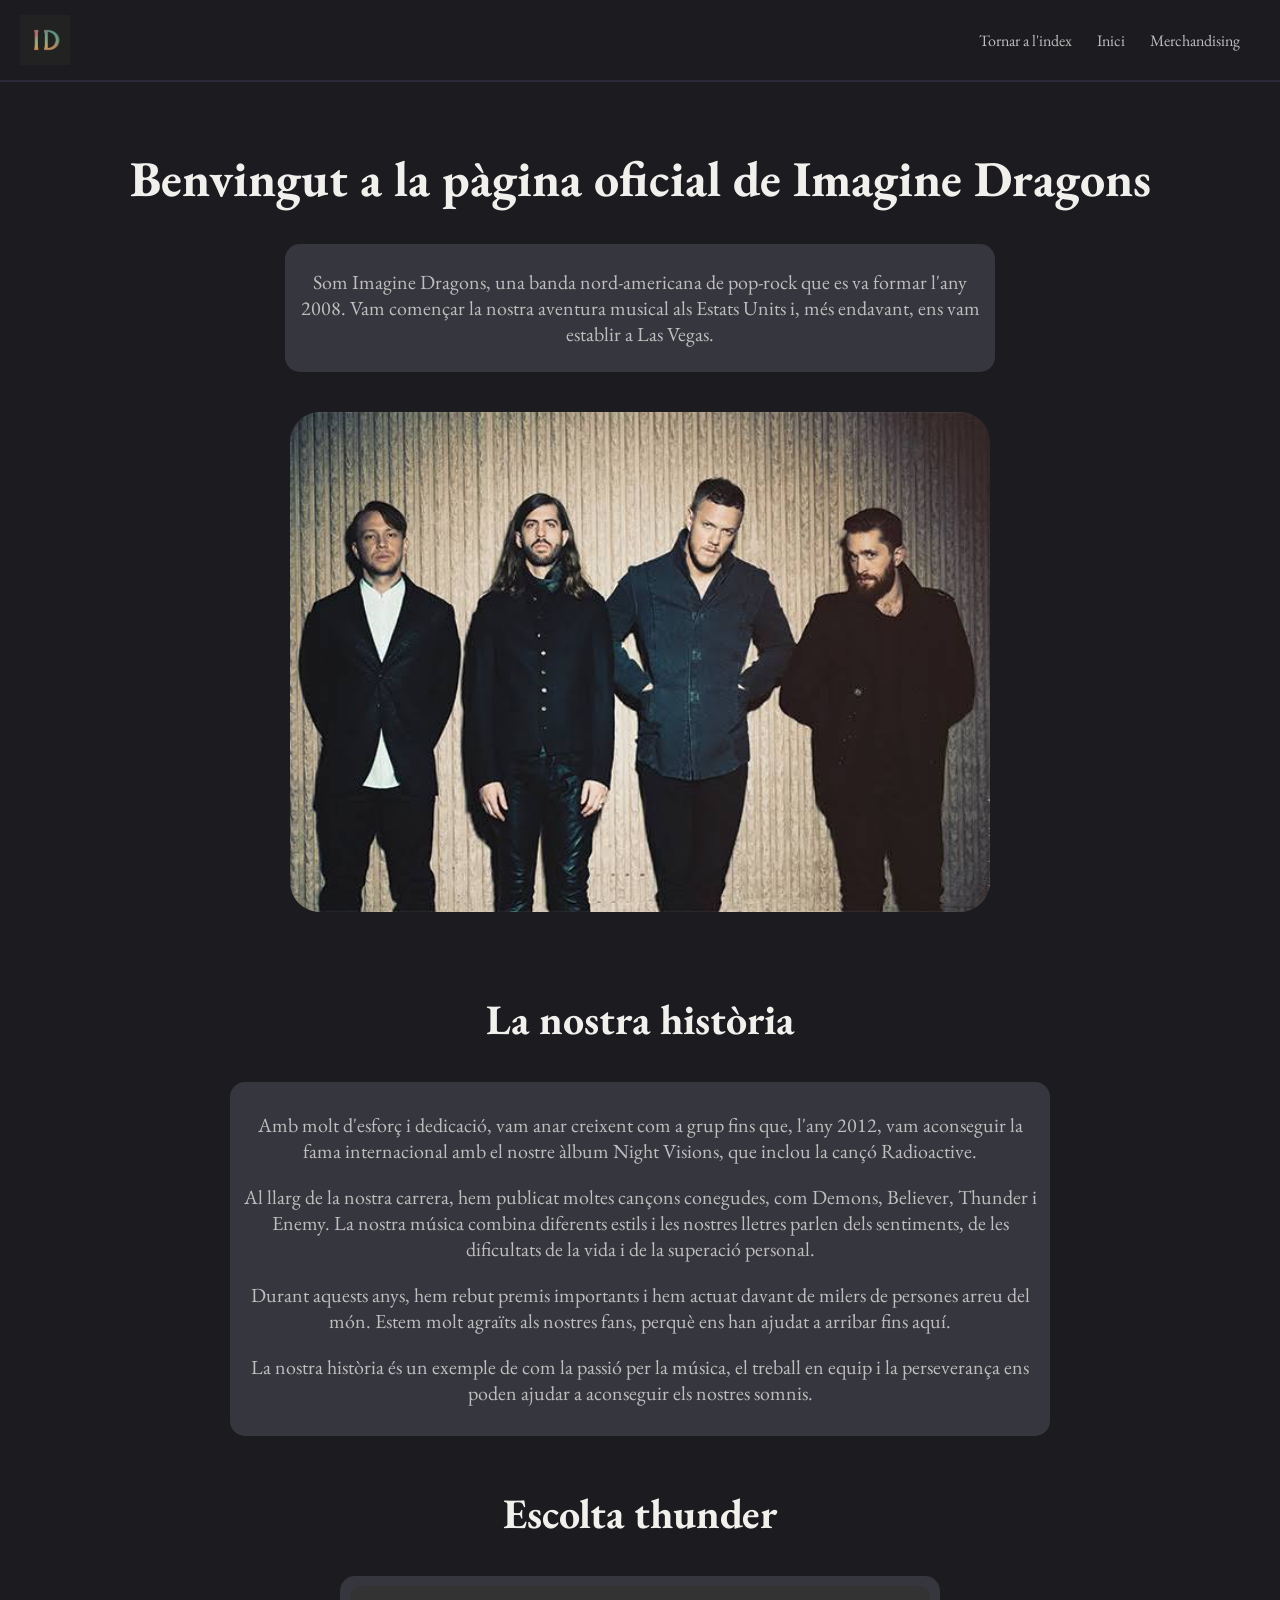
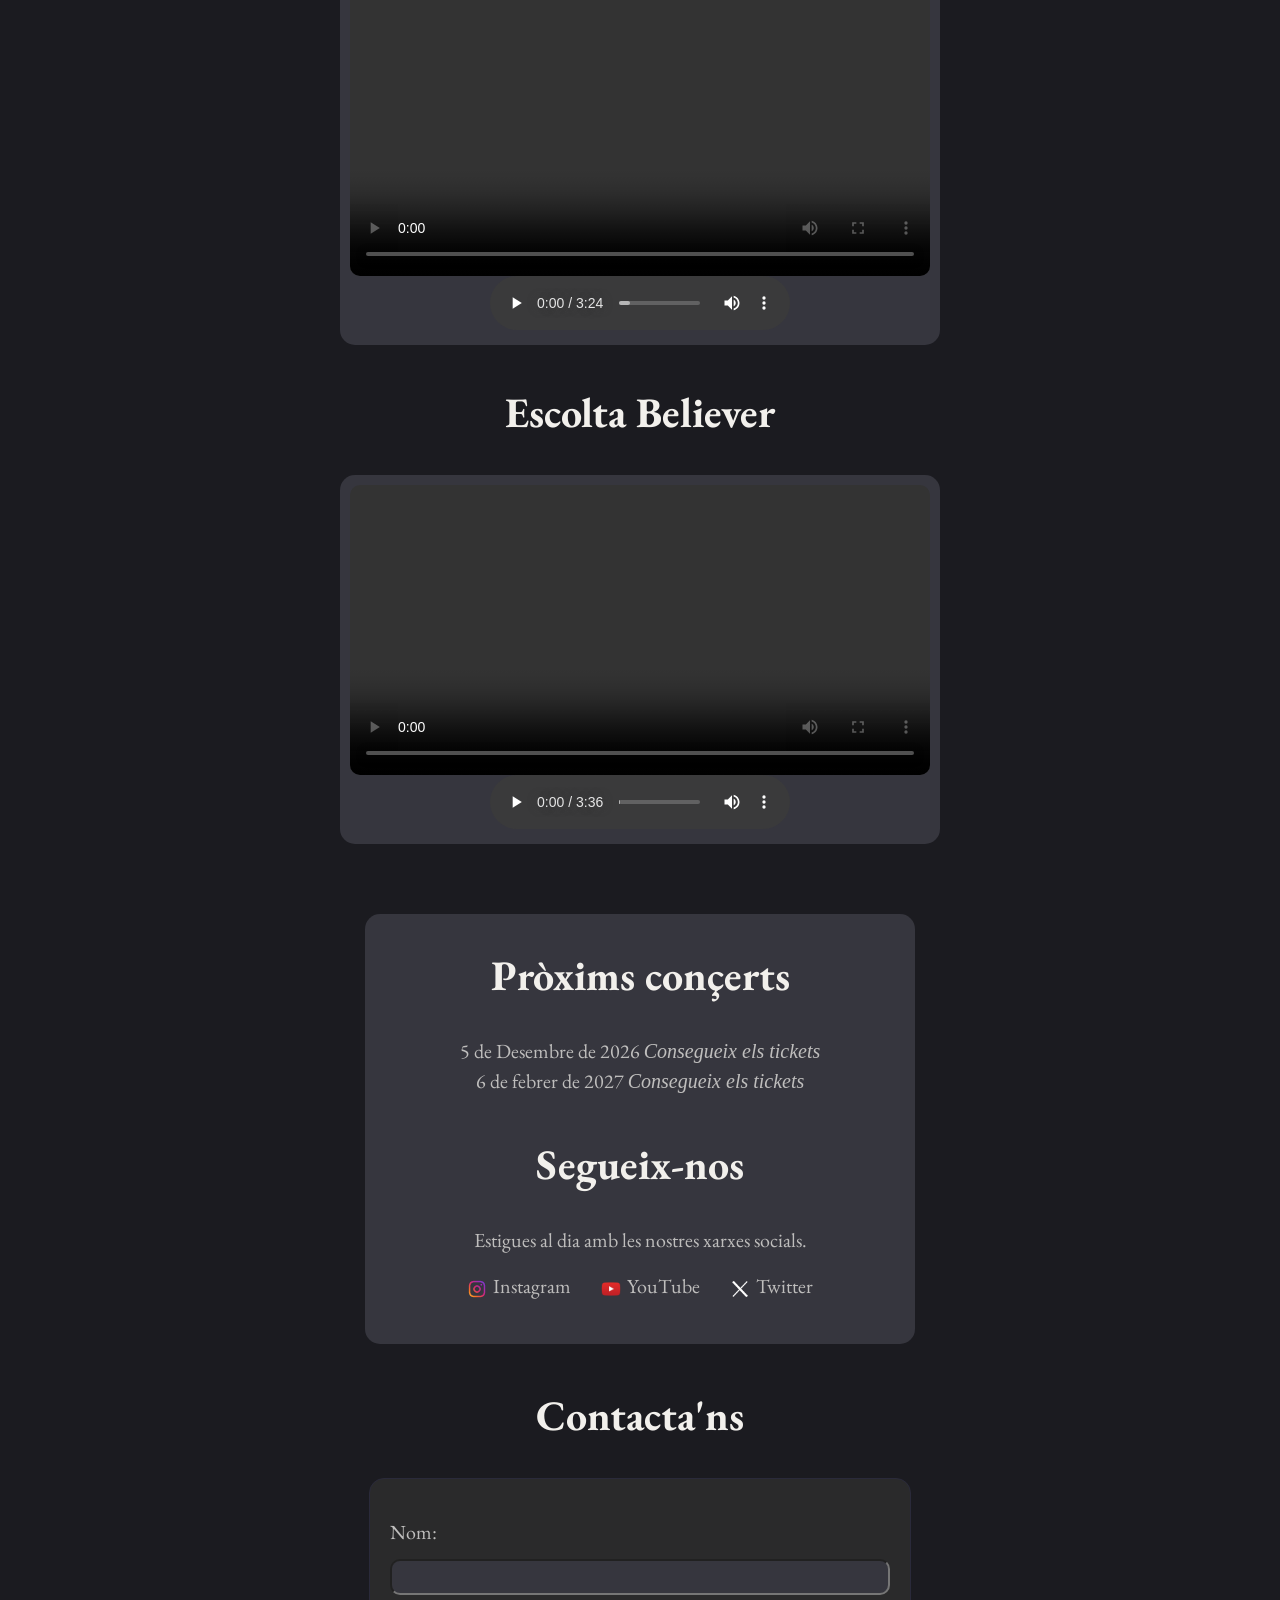
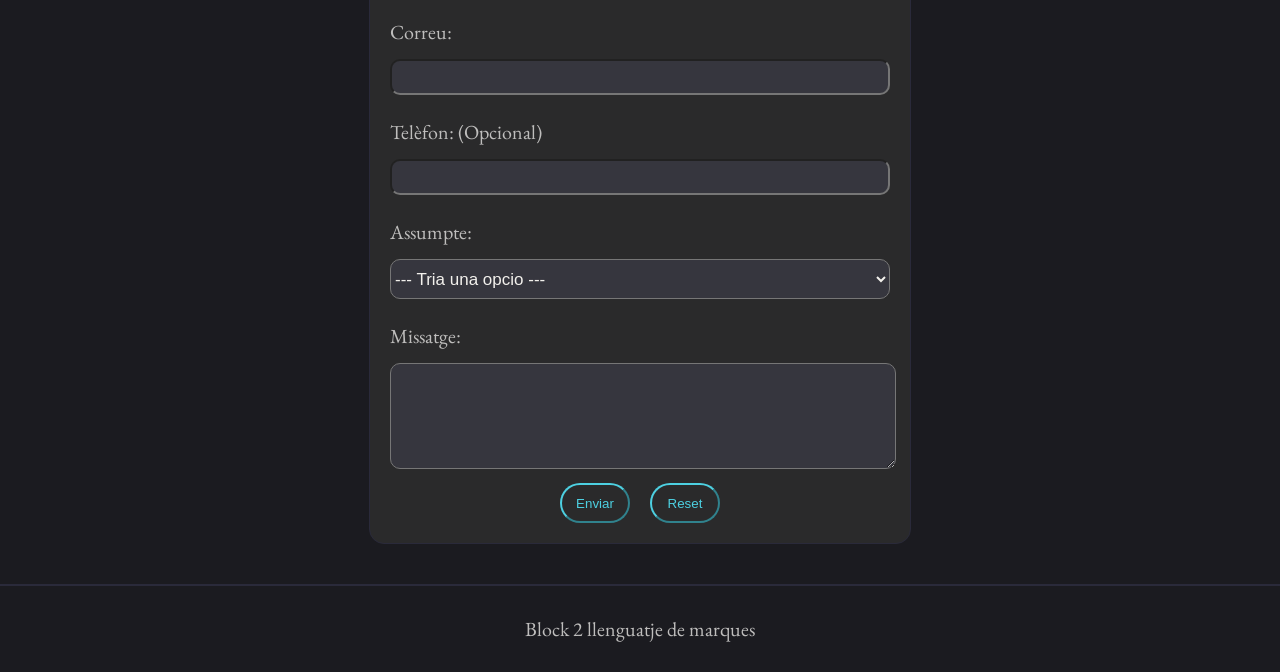
==== commit 9b5d1623: "Correció històra -> història" ====
--- a/block2.html
+++ b/block2.html
@@ -32,7 +32,7 @@
                 <img src="img/Grup3.jpeg" alt="Your browser doesn't support this type of images.">
                 <img src="img/Grup4.jpeg" alt="Your browser doesn't support this type of images.">
             </div>
-            <h2>La nostra històra</h2>
+            <h2>La nostra història</h2>
             <div class="historia">
                 <p>Amb molt d'esforç i dedicació, vam anar creixent com a grup fins que, l'any 2012, 
                     vam aconseguir la fama internacional amb el nostre àlbum Night Visions, que inclou la cançó Radioactive.
